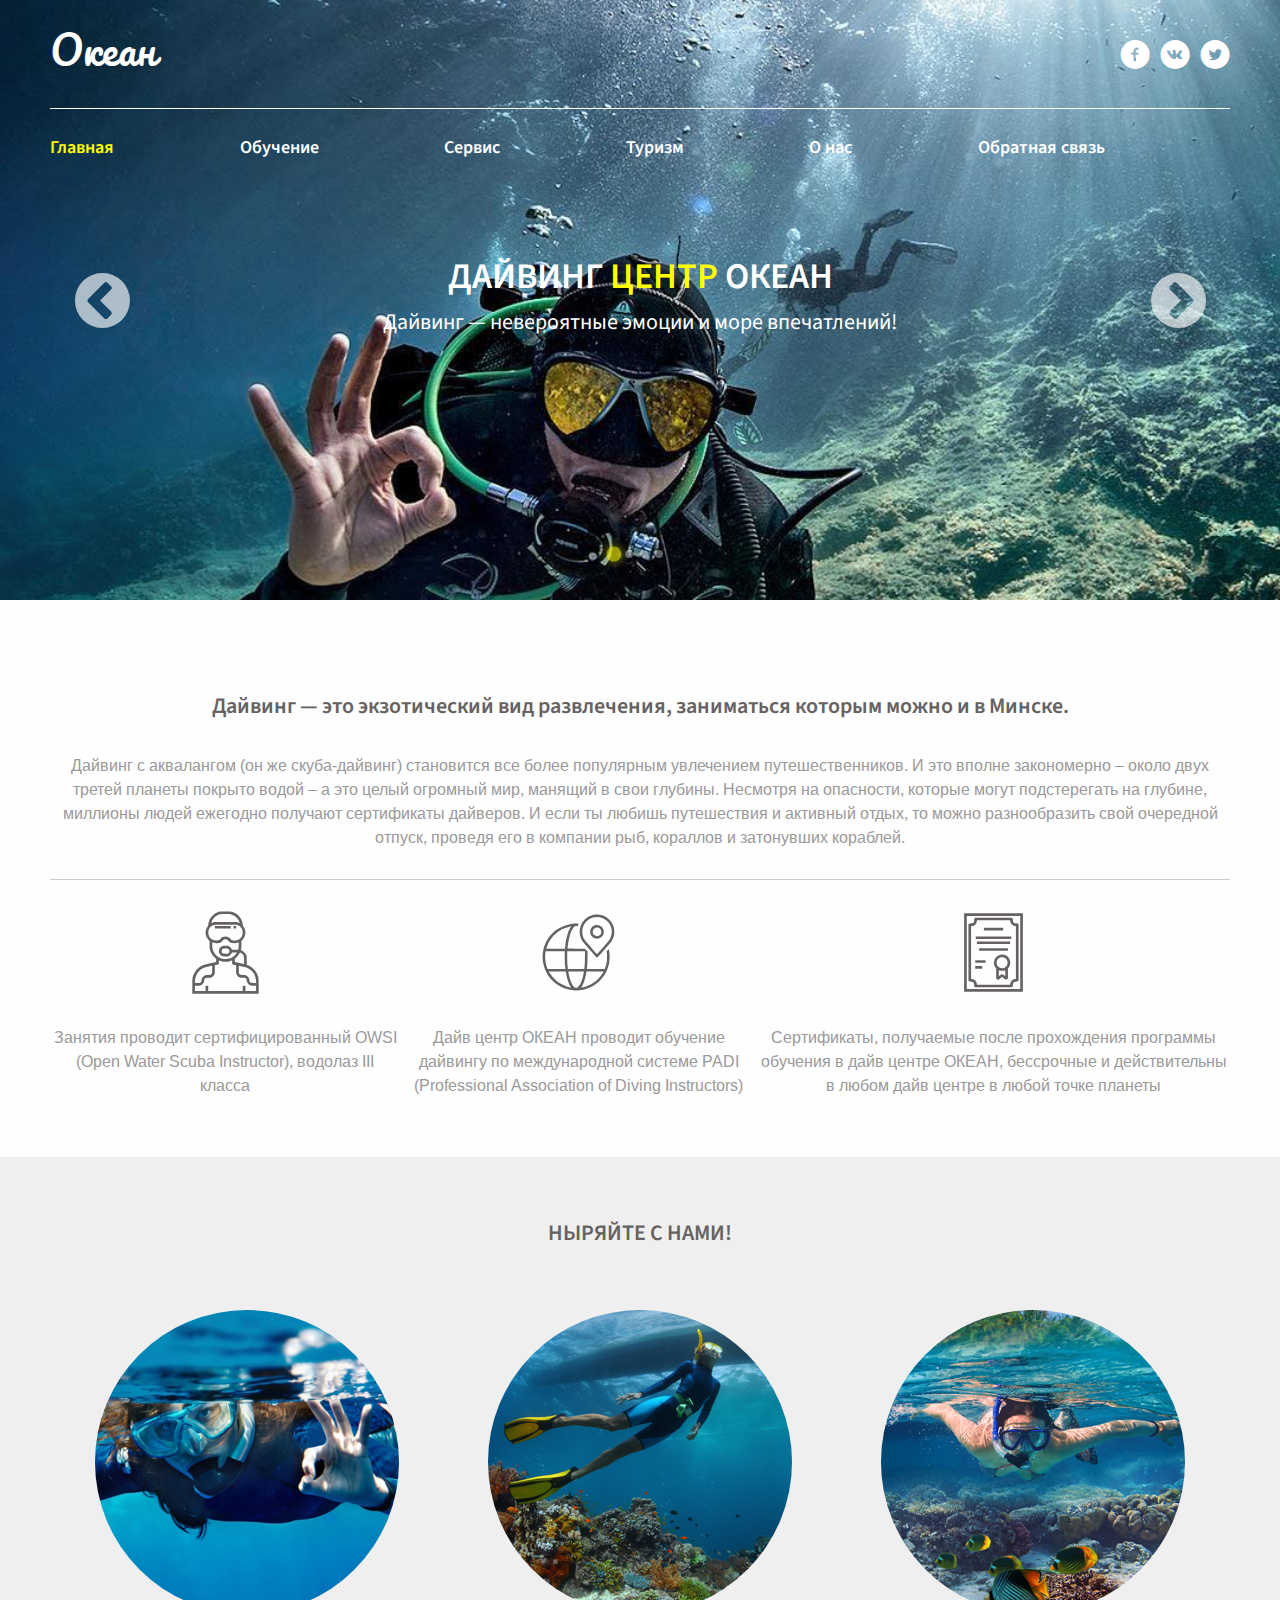
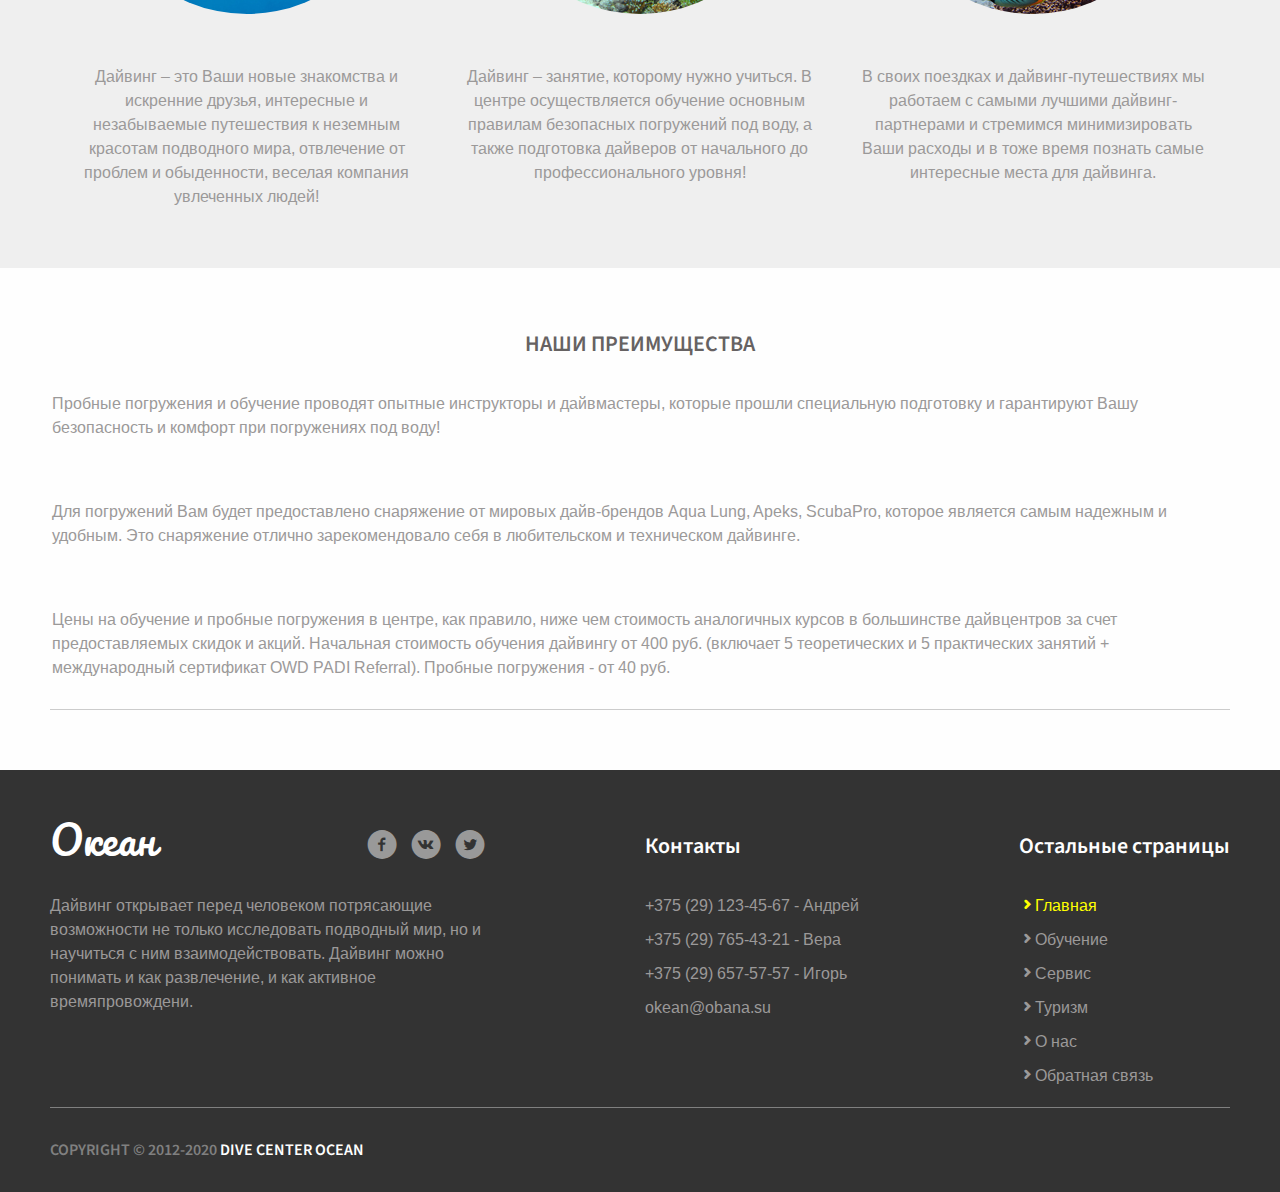
==== index.html @ 03c9d193 "PAGE2" ====
<!DOCTYPE html>
<html lang="ru">

<head>
    <meta charset="UTF-8">
    <meta name="viewport" content="width=device-width, initial-scale=1.0">
    <link rel="preconnect" href="https://fonts.gstatic.com">
    <link href="https://fonts.googleapis.com/css2?family=Arimo&family=Source+Sans+Pro&&display=swap" rel="stylesheet">
    <link rel="preconnect" href="https://fonts.gstatic.com">
    <link href="https://fonts.googleapis.com/css2?family=Pacifico&display=swap" rel="stylesheet">
    <link rel="shortcut icon" href="img/favicon1.ico" type="image/x-icon">
    <meta charset="UTF-8">

    <!-- Document title in browser tabs -->
    <title>Океан</title>
    <!-- For mobile devices -->
    <meta name="viewport" content="width=device-width, initial-scale=1">

    <!-- For mobile & no resize -->
    <meta name="viewport" content="width=device-width, initial-scale=1 user-scalable=no">

    <!-- Use latest version of IE -->
    <meta http-equiv="X-UA-Compatible" content="IE=edge">

    <!-- For external styles -->


  
    <link rel="stylesheet" href="style/iconstyle.css">
    <link rel="stylesheet" href="style/style.css">
</head>


<body>
    <div class="wrapper__header" id="home">

        <header class="header">
            <div class="header__logo">
                <span>Океан</span>
                <div class="burger">
                    <div class="strips"></div>
                </div>
                <div class="header_social">
                    <a href="https://www.facebook.com/sharer/sharer.php?u=http%3A%2F%2Fwww.okean.by%2F" title="facebook" class="icon-facebook"></a>

                    <a href="https://vk.com/share.php?url=http%3A%2F%2Fwww.okean.by%2F&title=%D0%93%D0%BB%D0%B0%D0%B2%D0%BD%D0%B0%D1%8F&image=undefined&description=meta%20name" title="vk.com" class="icon-vk"></a>


                    <a href="https://twitter.com/intent/tweet?text=%D0%93%D0%BB%D0%B0%D0%B2%D0%BD%D0%B0%D1%8F&url=http%3A%2F%2Fwww.okean.by%2F" title="twitter" class="icon-twitter"></a>
                </div>
            </div>
            <div class="header__menu">
                <ul class="drop_menu">
                    <li><span><a href="#home"  title="home">Главная</a></span></li>
                    <li><a href="#" title="training">Обучение</a>
                    </li>
                    <li><a href="#" title="service">Сервис</a></li>
                    <li><a href="#" title="tourism">Туризм</a></li>
                    <li><a href="#" title="about us">О нас</a></li>
                    <li><a href="contactus.html" title="contact us">Обратная связь</a></li>
                    <li>
                </ul>
            </div>
        </header>
        <div class="container__title">
            <div class="wrapper">
                <div class="slides">

                    <div class="slide slide1 slide_active"></div>
                    <div class="slide slide2"></div>
                    <div class="slide slide3"></div>
                    <div class="slide slide4"></div>
                </div>
                <div class="prev icon-prev">
                </div>
                <div class="next icon-next">
                </div>
                <div class="doted">
                    <span class=" dots dots_active"></span>
                    <span class="dots"></span>
                    <span class="dots"></span>
                    <span class="dots"></span>
                </div>
            </div>
            <div class="h1_cont">

                <h1 class="header__title">Дайвинг <span>центр</span> ОКЕАН</h1>
                <h2 class="header__subtitle">Дайвинг &mdash; невероятные эмоции и море впечатлений!</h2>
            </div>

        </div>



    </div>
    <div class="full-width__one">
        <div class="container_one">

            <h2 class="title">Дайвинг — это экзотический вид развлечения, заниматься которым можно и в Минске.</h2>
            <p class="title_text">Дайвинг с аквалангом (он же скуба-дайвинг) становится все более популярным увлечением путешественников. И это вполне закономерно – около двух третей планеты покрыто водой – а это целый огромный мир, манящий в свои глубины. Несмотря на опасности,
                которые могут подстерегать на глубине, миллионы людей ежегодно получают сертификаты дайверов. И если ты любишь путешествия и активный отдых, то можно разнообразить свой очередной отпуск, проведя его в компании рыб, кораллов и затонувших
                кораблей.
            </p>
        </div>
        <div class="container_two">
            <div class="service1">
                <img src="img/diver.svg" alt="diver">
                <p>Занятия проводит сертифицированный OWSI  (Open Water Scuba Instructor), водолаз III класса
                </p>
            </div>
            <div class="service2">
                <img src="img/earth.svg" alt="earth">
                <p>Дайв центр ОКЕАН проводит обучение дайвингу по международной системе PADI (Professional Association of Diving Instructors)</p>
            </div>
            <div class="service3">
                <img src="img/sert.svg" alt="sert">
                <p>Сертификаты, получаемые после прохождения программы обучения в дайв центре ОКЕАН, бессрочные и действительны в любом дайв центре в любой точке планеты</p>
            </div>
        </div>
    </div>
    <div class="full-width__two">
        <div class="container_h2">
            <h2 class="title__main">НЫРЯЙТЕ С НАМИ!</h2>
        </div>
        <div class="container_three">
            <div class="main_block">
                <div class="circle1"></div>
                <p>Дайвинг – это Ваши новые знакомства и искренние друзья, интересные и незабываемые путешествия к неземным красотам подводного мира, отвлечение от проблем и обыденности, веселая компания увлеченных людей!</p>
            </div>
            <div class="main_block">
                <div class="circle2"></div>
                <p>Дайвинг – занятие, которому нужно учиться. В центре осуществляется обучение основным правилам безопасных погружений под воду, а также подготовка дайверов от начального до профессионального уровня!</p>
            </div>
            <div class="main_block">
                <div class="circle3"></div>
                <p>В своих поездках и дайвинг-путешествиях мы работаем с самыми лучшими дайвинг-партнерами и стремимся минимизировать Ваши расходы и в тоже время познать самые интересные места для дайвинга.</p>
            </div>
        </div>
    </div>
    <div class="full-width__three">
        <div class="container_five">
            <h2>НАШИ ПРЕИМУЩЕСТВА</h2>
            <p>Пробные погружения и обучение проводят опытные инструкторы и дайвмастеры, которые прошли специальную подготовку и гарантируют Вашу безопасность и комфорт при погружениях под воду!</p>
            <p>Для погружений Вам будет предоставлено снаряжение от мировых дайв-брендов Aqua Lung, Apeks, ScubaPro, которое является самым надежным и удобным. Это снаряжение отлично зарекомендовало себя в любительском и техническом дайвинге.</p>
            <p>Цены на обучение и пробные погружения в центре, как правило, ниже чем стоимость аналогичных курсов в большинстве дайвцентров за счет предоставляемых скидок и акций. Начальная стоимость обучения дайвингу от 400 руб. (включает 5 теоретических
                и 5 практических занятий + международный сертификат OWD PADI Referral). Пробные погружения - от 40 руб.</p>
        </div>
    </div>

    <footer class="footer">
        <div class="footer_container">
            <div class="column_one">
                <div class="one_info">
                    <div class="footer__logo">
                        <span>Океан</span>
                    </div>
                    <div class="one_social">
                        <a href="https://www.facebook.com/sharer/sharer.php?u=http%3A%2F%2Fwww.okean.by%2F" title="facebook" class="icon-facebook"></a>

                        <a href="https://vk.com/share.php?url=http%3A%2F%2Fwww.okean.by%2F&title=%D0%93%D0%BB%D0%B0%D0%B2%D0%BD%D0%B0%D1%8F&image=undefined&description=meta%20name" title="vk.com" class="icon-vk"></a>


                        <a href="https://twitter.com/intent/tweet?text=%D0%93%D0%BB%D0%B0%D0%B2%D0%BD%D0%B0%D1%8F&url=http%3A%2F%2Fwww.okean.by%2F" title="twitter" class="icon-twitter"></a>
                    </div>
                </div>
                <p class="one_text">Дайвинг открывает перед человеком потрясающие возможности не только исследовать подводный мир, но и научиться с ним взаимодействовать. Дайвинг можно понимать и как развлечение, и как активное времяпровождени.</p>
            </div>
            <div class="column_two">
                <h2 class="contat">Контакты</h2>
                <ul>
                    <li><a href="tel:+375291234567" title="tel">+375 (29) 123-45-67 - Андрей</a></li>
                    <li>
                        <a href="tel:+375297654321" title="tel">+375 (29) 765-43-21 - Вера</a></li>
                    <li><a href="tel:+375296575757" title="tel">+375 (29) 657-57-57 - Игорь</a></li>
                    <li><a href="mailto:okean@obana.su" title="email">okean@obana.su</a></li>
                </ul>
            </div>
            <div class="column_three">
                <h2>Остальные страницы</h2>
                <ul>
                    <li><span><a href="#home" title="home" class="icon-next-page">Главная</a></span></li>
                    <li><a href="#" title="training" class="icon-next-page">Обучение</a>
                    </li>
                    <li><a href="#" title="service" class="icon-next-page">Сервис</a></li>
                    <li><a href="#" title="tourism" class="icon-next-page">Туризм</a></li>
                    <li><a href="#" title="about us" class="icon-next-page">О нас</a></li>
                    <li><a href="contactus.html"contact us" class="icon-next-page">Обратная связь</a></li>
                    <li>
                </ul>
            </div>
        </div>
        <div class="footer_last">
            <p>Copyright © 2012-2020 <span>Dive Center Ocean</span> </p>
        </div>
       
    </footer>
   <script src="script/slider.js"></script>
    <script src="script/main.js"></script>
</body>

</html>

<!--Занятия проводит сертифицированный OWSI (Open Water Scuba Instructor), водолаз III класса       

Дайв клуб SEA HORSE проводит обучение дайвингу по международной системе PADI (Professional Association of Diving Instructors)

Сертификаты, получаемые после прохождения программы обучения в дайв клубе SEA HORSE, бессрочные и действительны в любом дайв центре в любой точке планеты.



Строгий контроль качества со стороны сертифицирующей организации



Для этого потребуется только подарочный сертификат на дайвинг: в него входит полноценное обучение у опытного инструктора и главное – много практики!




Дайвинг с аквалангом (он же скуба-дайвинг) становится все более популярным увлечением путешественников. И это вполне закономерно – около двух третей планеты покрыто водой – а это целый огромный мир, манящий в свои глубины. Несмотря на опасности, которые могут подстерегать на глубине, миллионы людей ежегодно получают сертификаты дайверов. И если ты любишь путешествия и активный отдых, то можно разнообразить свой очередной отпуск, проведя его в компании рыб, кораллов и затонувших кораблей.-->
---- style/iconstyle.css ----
@font-face {
  font-family: 'iconfont';
  src:  url('../fonts/iconfont.eot?mejywh');
  src:  url('../fonts/iconfont.eot?mejywh#iefix') format('embedded-opentype'),
    url('../fonts/iconfont.ttf?mejywh') format('truetype'),
    url('../fonts/iconfont.woff?mejywh') format('woff'),
    url('../fonts/iconfont.svg?mejywh#iconfont') format('svg');
  font-weight: normal;
  font-style: normal;
  font-display: block;
}

[class^="icon-"]::before, [class*=" icon-"]::before{
  /* use !important to prevent issues with browser extensions that change fonts */
  font-family: 'iconfont' !important;
  speak: never;
  font-style: normal;
  font-weight: normal;
  font-variant: normal;
  text-transform: none;
  line-height: 1;

  /* Better Font Rendering =========== */
  -webkit-font-smoothing: antialiased;
  -moz-osx-font-smoothing: grayscale;
}

.icon-diver:before {
  content: "\e905";
  color: #666262;
}
.icon-earth:before {
  content: "\e906";
  color: #666262;
}
.icon-sert:before {
  content: "\e907";
  color: #666262;
}
.icon-next-page:before {
  content: "\e908";
}
.icon-vk:before {
  content: "\e900";
}
.icon-facebook:before {
  content: "\e901";
}
.icon-twitter:before {
  content: "\e902";
}
.icon-prev:before {
  content: "\e903";
}
.icon-next:before {
  content: "\e904";
}
---- style/style.css ----
/*Обнуление*/
                                        
                                        * {
                                            padding: 0;
                                            margin: 0;
                                            border: 0;
                                        }
                                        
                                        *,
                                        *:before,
                                        *:after {
                                            -webkit-box-sizing: border-box;
                                            box-sizing: border-box;
                                        }
                                        
                                         :focus,
                                         :active {
                                            outline: none;
                                        }
                                        
                                        a:focus,
                                        a:active {
                                            outline: none;
                                        }
                                        
                                        nav,
                                        footer,
                                        header,
                                        aside {
                                            display: block;
                                        }
                                        
                                        html,
                                        body {
                                            height: 100%;
                                            width: 100%;
                                            font-size: 100%;
                                            line-height: 1;
                                            font-size: 14px;
                                            -ms-text-size-adjust: 100%;
                                            -moz-text-size-adjust: 100%;
                                            -webkit-text-size-adjust: 100%;
                                            scroll-behavior: smooth;
                                            
                                        }
                                        
                                        input,
                                        button,
                                        textarea {
                                            font-family: inherit;
                                        }
                                        
                                        input::-ms-clear {
                                            display: none;
                                        }
                                        
                                        button {
                                            cursor: pointer;
                                        }
                                        
                                        button::-moz-focus-inner {
                                            padding: 0;
                                            border: 0;
                                        }
                                        
                                        a,
                                        a:visited {
                                            text-decoration: none;
                                        }
                                        
                                        a:hover {
                                            text-decoration: none;
                                        }
                                        
                                        ul li {
                                            list-style: none;
                                        }
                                        
                                        img {
                                            vertical-align: top;
                                        }
                                        
                                        h1,
                                        h2,
                                        h3,
                                        h4,
                                        h5,
                                        h6 {
                                            font-size: inherit;
                                            font-weight: 400;
                                        }
                                        /*--------------------*/
                                        
                                        * {
                                            -webkit-transition: all 0.1s linear;
                                            -o-transition: all 0.1s linear;
                                            transition: all 0.1s linear;
                                        }

                                        * a:focus{
                                            text-shadow: 0 0 3px  #3a59af;
                                            box-shadow: 0 0 3px #3a59af;
                                            border: 1px solid rgb(255, 255, 0);
                                            border-radius: 5px;
                                            padding: 5px;		
                                          }
                                        body {
                                            background-color: #3a59af;
                                            position: relative;
                                            overflow-x: hidden;
                                            font-size: 16px;
                                        }
                                        
                                        .wrapper__header {
                                            width: 100vw;
                                            height: 600px;
                                            color: rgba(255, 255, 255, 0.7);
                                        }
                                        .drop_menu li a:hover{
                                            text-shadow: 0 0 7px rgb(255, 255, 0);
                                        }
                                        
                                        .header {
                                            position: relative;
                                            max-width: 1180px;
                                            margin: 0 auto;
                                            z-index: 2;
                                        }
                                        .header_social a{
                                            margin-left: 6px;
                                        }
                                        
                                        .container__title {
                                            width: 100vw;
                                            position: absolute;
                                            top: 0;
                                            left: 0;
                                        }
                                        
                                        .h1_cont {
                                            position: absolute;
                                            z-index: 1;
                                            top: 250px;
                                            left: 50%;
                                           transform: translateX(-50%);
                                            max-width: 1180px;
                                        }
                                        
                                        .header__title {
                                            text-align: center;
                                            height: 30px;
                                            text-transform: uppercase;
                                            font-family: 'Source Sans Pro', sans-serif;
                                            font-size: 2.25em;
                                            line-height: 1.5em;
                                            font-weight: 600;
                                            color: #ffffff;
                                            z-index: 2;
                                        }
                                        
                                        .header__subtitle {
                                            font-family: 'Source Sans Pro', sans-serif;
                                            text-align: center;
                                            font-size: 1.375em;
                                            line-height: 1.125em;
                                            font-weight: 400;
                                            color: #ffffff;
                                            padding: 30px;
                                        }
                                        
                                        .header__title span {
                                            color: rgb(255, 255, 0);
                                        }
                                        
                                        .header a {
                                            color: #fff;
                                            text-decoration: none;
                                        }
                                        
                                        .header__logo {
                                            padding: 40px 0 35px 0;
                                            display: flex;
                                            justify-content: space-between;
                                        }
                                        
                                        .footer__logo span,
                                        .header__logo span {
                                            font-family: Pacifico;
                                            font-size: 2.5em;
                                            line-height: 18px;
                                            font-weight: 400;
                                            color: #ffffff;
                                        }
                                        
                                        .header__menu {
                                            padding: 30px 0;
                                            border-top: 1px solid white;
                                            max-width: 1180px;
                                        }
                                        
                                        .header__menu ul {
                                            display: -webkit-box;
                                            display: -ms-flexbox;
                                            display: flex;
                                            -webkit-box-pack: justify;
                                            -ms-flex-pack: justify;
                                            justify-content: space-between;
                                        }
                                        
                                        .header__menu ul li {
                                            font-family: 'Source Sans Pro', sans-serif;
                                            font-size: 1.125em;
                                            line-height: 18px;
                                            font-weight: 600;
                                        }
                                        
                                        .header__menu li span a {
                                            color: rgb(255, 255, 0);
                                        }
                                        /*Slider*/
                                        
                                        .wrapper {
                                            position: absolute;
                                            top: 0;
                                            left: 0px;
                                            width: 100vw;
                                            height: 600px;
                                        }
                                        
                                        .slides {
                                            position: absolute;
                                            top: 0;
                                            left: 0;
                                            height: 600px;
                                            width: 100vw;
                                        }
                                        
                                        .slide {
                                            width: 100vw;
                                            height: 600px;
                                            position: absolute;
                                            top: 0;
                                            left: 0;
                                            opacity: 0;
                                            -webkit-transition: all 0.6s linear;
                                            -o-transition: all 0.6s linear;
                                            transition: all 0.6s linear;
                                            color: white;
                                            font-size: 35px;
                                        }
                                        
                                        .slide1 {
                                            background: url("../img/Photo1.jpg") center / cover no-repeat;
                                        }
                                        
                                        .slide2 {
                                            background: url("../img/Photo2.jpg") center / cover no-repeat;
                                        }
                                        
                                        .slide3 {
                                            background: url("../img/Photo3.jpg") center / cover no-repeat;
                                        }
                                        
                                        .slide4 {
                                            background: url("../img/Photo4.jpg") center / cover no-repeat;
                                        }
                                        
                                        .slide_active {
                                            opacity: 1;
                                        }
                                        
                                        .prev {
                                            position: absolute;
                                            top: calc(50% - 32px);
                                            left: 70px;
                                            width: 64px;
                                            height: 64px;
                                            border-radius: 50%;
                                            font-size: 4em;
                                            color: rgba(255, 255, 255, .65);
                                            text-align: center;
                                            cursor: pointer;
                                        }
                                        
                                        .next {
                                            position: absolute;
                                            top: calc(50% - 32px);
                                            right: 70px;
                                            width: 64px;
                                            height: 64px;
                                            border-radius: 50%;
                                            font-size: 4em;
                                            color: rgba(255, 255, 255, .65);
                                            text-align: center;
                                            cursor: pointer;
                                            -webkit-transition: all 0.1s linear;
                                            -o-transition: all 0.1s linear;
                                            transition: all 0.1s linear;
                                        }
                                        
                                        .prev:hover,
                                        .next:hover {
                                            color: rgba(255, 255, 0, .75);
                                        }
                                        
                                        .prev:active,
                                        .next:active {
                                            text-shadow: 0 0 5px yellow;
                                            border: none;
                                            outline: none;
                                            -webkit-transform: scale(1.12);
                                            -ms-transform: scale(1.12);
                                            transform: scale(1.12);
                                        }
                                        
                                        .doted {
                                            position: absolute;
                                            bottom: 20px;
                                            left: 50%;
                                            height: 30px;
                                            display: -webkit-box;
                                            display: -ms-flexbox;
                                            display: flex;
                                            -webkit-transform: translateX(-50%);
                                            -ms-transform: translateX(-50%);
                                            transform: translateX(-50%)
                                        }
                                        
                                        .dots {
                                            margin-right: 7px;
                                            width: 8px;
                                            height: 8px;
                                            background: #DFE0E9;
                                            border-radius: 50%;
                                            -webkit-transition: all 0.5s linear;
                                            -o-transition: all 0.5s linear;
                                            transition: all 0.5s linear;
                                            opacity: 0.4;
                                        }
                                        
                                        .dots_active {
                                            -webkit-box-shadow: 0 0 5px rgba(255, 255, 0, .75);
                                            box-shadow: 0 0 5px rgba(255, 255, 0, .75);
                                            background: rgba(255, 255, 0, .75);
                                            opacity: 0.8;
                                            -webkit-transform: scale(1.875);
                                            -ms-transform: scale(1.875);
                                            transform: scale(1.875);
                                        }
                                        
                                        .dots:hover {
                                            background: rgba(255, 255, 0, .75);
                                        }
                                        /*end slider*/
                                        
                                        .full-width__one {
                                            background-color: #fefefe;
                                            width: 100vw;
                                            min-height: 450px;
                                            padding: 60px 30px;
                                        }
                                        
                                        .container_one {
                                            max-width: 1180px;
                                            margin: 0 auto;
                                            padding-bottom: 30px;
                                            padding-top: 30px;
                                            border-bottom: 1px solid #cccccc;
                                        }
                                        
                                        .title {
                                            text-align: center;
                                            font-family: 'Source Sans Pro', sans-serif;
                                            font-size: 1.375em;
                                            line-height: 1.5em;
                                            font-weight: 600;
                                            color: #666262;
                                            padding-bottom: 30px;
                                        }
                                        
                                        .title_text {
                                            text-align: center;
                                            font-family: 'Arimo', sans-serif;
                                            font-size: 1em;
                                            line-height: 1.5em;
                                            font-weight: 400;
                                            color: #9b9999;
                                        }
                                        
                                        .container_two {
                                            max-width: 1180px;
                                            margin: 0 auto;
                                            padding-top: 30px;
                                            display: -webkit-box;
                                            display: -ms-flexbox;
                                            display: flex;
                                            -ms-flex-pack: distribute;
                                            justify-content: space-around;
                                        }
                                        
                                        .container_two div {
                                            min-width: 350px;
                                            text-align: center;
                                            -webkit-box-flex: 1;
                                            -ms-flex: 1 1 auto;
                                            flex: 1 1 auto;
                                        }
                                        
                                        .container_two img {
                                            width: 85px;
                                            height: 85px;
                                        }
                                        
                                        .container_two p {
                                            padding: 30px 2px 0 2px;

                                            text-align: center;
                                            font-family: 'Arimo', sans-serif;
                                            font-size: 1em;
                                            line-height: 1.5em;
                                            font-weight: 400;
                                            color: #9b9999;
                                        }
                                        
                                        .full-width__two {
                                            width: 100vw;
                                            min-height: 400px;
                                            background: #efefef;
                                            padding: 60px 30px;
                                        }
                                        
                                        .container_three {
                                            max-width: 1180px;
                                            margin: 0 auto;
                                            padding-top: 30px;
                                            display: -webkit-box;
                                            display: -ms-flexbox;
                                            display: flex;
                                            -ms-flex-pack: distribute;
                                            justify-content: space-around;
                                        }
                                        .container_three .main_block {
                                            width: 350px;
                                            text-align: center;
                                            -webkit-box-flex: 1;
                                            -ms-flex: 1 1 auto;
                                            flex: 1 1 auto;
                                        }
                                        
                                        .container_h2 {
                                            max-width: 1180px;
                                            margin: 0 auto;
                                            text-align: left;
                                        }
                                        
                                        .title__main {
                                            font-family: 'Source Sans Pro', sans-serif;
                                            font-size: 1.375em;
                                            line-height: 1.5em;
                                            font-weight: 600;
                                            color: #666262;
                                            padding: 0px 0 30px 0;
                                            text-align: center;
                                        }
                                        
                                        .main_block {
                                            width: 350px;
                                            min-height: 400px;
                                            display: -webkit-box;
                                            display: -ms-flexbox;
                                            display: flex;
                                            -webkit-box-orient: vertical;
                                            -webkit-box-direction: normal;
                                                -ms-flex-direction: column;
                                                    flex-direction: column;
                                            -webkit-box-align: center;
                                                -ms-flex-align: center;
                                                    align-items: center;
                                        }
                                        
                                        .container_three .circle1,
                                        .container_three .circle2,
                                        .container_three .circle3 {
                                            width: 304px;
                                            height: 304px;
                                            border-radius: 50%;
                                            margin-bottom: 50px;
                                           
                                        }
                                        
                                        .main_block p {
                                            font-family: 'Arimo', sans-serif;
                                            font-size: 1em;
                                            padding: 0 2px;
                                            line-height: 1.5em;
                                            font-weight: 400;
                                            color: #9b9999;
                                            width: 350px;
                                        }
                                        
                                        .main_block .circle1 {
                                            background: url(../img/main1.jpg) center / cover no-repeat;
                                        }
                                        
                                        .main_block .circle2 {
                                            background: url(../img/main2.jpg) center / cover no-repeat;
                                        }
                                        
                                        .main_block .circle3 {
                                            background: url(../img/main3.jpg) center / cover no-repeat;
                                        }
                                        
                                        .full-width__three {
                                            width: 100vw;
                                            min-height: 400px;
                                            background-color: #fefefe;
                                            padding: 60px 30px;
                                        }
                                        
                                        .container_five {
                                            max-width: 1180px;
                                            margin: 0 auto;
                                        
                                            border-bottom: 1px solid #cccccc;
                                        }

                                        
                                        .container_five h2 {
                                            font-family: 'Source Sans Pro', sans-serif;
                                            font-size: 1.375em;
                                            line-height: 1.5em;
                                            font-weight: 600;
                                            color: #666262;
                                            text-align: center;
                                            padding-bottom: 30px;
                                        }
                                        
                                        .container_five p {
                                            font-family: 'Arimo', sans-serif;
                                            font-size: 1em;
                                            line-height: 1.5em;
                                            font-weight: 400;
                                            color: #9b9999;
                                            padding: 0 2px 60px 2px;
                                        }
                                        
                                        .container_five p:last-child {
                                            padding-bottom: 30px;
                                        }
                                        
                                        .footer {
                                            width: 100vw;
                                            min-height: 360px;
                                            background-color: #333333;
                                            padding: 60px 30px 0 30px;
                                        }
                                        
                                        .footer_container {
                                            max-width: 1180px;
                                            margin: 0 auto;
                                            border-bottom: 1px solid #808080;
                                            display: -webkit-box;
                                            display: -ms-flexbox;
                                            display: flex;
                                            -webkit-box-pack: justify;
                                            -ms-flex-pack: justify;
                                            justify-content: space-between;
                                        }
                                        
                                        .icon-twitter,
                                        .icon-facebook,
                                        .icon-vk {
                                            font-size: 1.875em;
                                            color: #999;
                                        }
                                        
                                        .icon-twitter:hover,
                                        .icon-vk:hover,
                                        .icon-facebook:hover {
                                            color: #ffff00;
                                        }
                                        
                                        .icon-twitter:active,
                                        .icon-vk:active,
                                        .icon-facebook:active {
                                            text-shadow: 0 0 5px #ffff00;
                                        }
                                        
                                        .column_one {
                                            max-width: 435px;
                                        }
                                        
                                        .one_info {
                                            display: -webkit-box;
                                            display: -ms-flexbox;
                                            display: flex;
                                            -webkit-box-pack: justify;
                                            -ms-flex-pack: justify;
                                            justify-content: space-between;
                                           
                                        }
                                        
                                        .one_social a {
                                            display: inline-block;
                                            margin-left: 10px;
                                        }
                                        
                                        .one_text {
                                            font-family: 'Arimo', sans-serif;
                                            font-size: 1em;
                                            line-height: 1.5em;
                                            font-weight: 400;
                                            color: #9b9999;
                                            margin: 30px auto;
                                            width: 100%;
                                        }
                                        
                                        .column_two {
                                            margin: 0 auto;
                                            margin: 0;
                                            padding: 0;
                                        }
                                        
                                        .column_two h2,
                                        .column_three h2 {
                                            font-family: 'Source Sans Pro', sans-serif;
                                            font-size: 1.375em;
                                            line-height: 1.5em;
                                            font-weight: 600;
                                            color: #fefefe;
                                            text-align: left;
                                            padding-bottom: 30px;
                                        }
                                        
                                        .column_two li,
                                        .column_three li {
                                            padding-bottom: 10px;
                                        }
                                        
                                        .column_two a,
                                        .column_three a {
                                            font-family: 'Arimo', sans-serif;
                                            font-size: 1em;
                                            line-height: 1.5em;
                                            font-weight: 400;
                                            color: #9b9999;
                                            text-decoration: none;
                                        }
                                        
                                        .column_three span a {
                                            color: rgb(255, 255, 0);
                                        }
                                        
                                        .column_three a:hover {
                                            text-shadow: 0 0 7px rgb(255, 255, 0);
                                        }
                                        
                                        .footer_last {
                                            max-width: 1180px;
                                            margin: 0 auto;
                                            padding-top: 30px;
                                            padding-bottom: 30px;
                                            font-family: 'Source Sans Pro', sans-serif;
                                        }
                                        
                                        .footer_last p {
                                            font-size: 1em;
                                            line-height: 1.5em;
                                            font-weight: 600;
                                            text-transform: uppercase;
                                            color: #808080;
                                        }
                                        
                                        .footer_last p span {
                                            font-size: 1em;
                                            line-height: 1.5em;
                                            font-weight: 600;
                                            text-transform: uppercase;
                                            color: #fefefe;
                                        }
                                      
                                        /*---------------------------MEDIA-------------------------*/
                                        
                                        @media screen and (max-width: 1180px) {
                                            .header__menu {
                                                margin-left: 5px;
                                                padding: 30px 0;
                                                border-top: 1px solid white;
                                                max-width: 1180px;
                                            }
                                            .header__logo {
                                                margin-left: 5px;
                                            }
                                            .header_social{
                                                margin-right: 5px;
                                            }
                                            .container_h2,
                                            .container_one,
                                            .container_two,
                                            .container_three,
                                            .container_five,
                                            .footer_container,
                                            .footer_last {
                                                width: 100%;
                                                -ms-flex-wrap: wrap;
                                                flex-wrap: wrap;
                                                padding: 0 5px;
                                            }
                                            .title_text{
                                                padding-bottom: 30px;
                                            }
                                            .service1{
                                                padding-top: 30px;
                                            }
                                           
                                            .prev,
                                            .next {
                                                width: 60px;
                                                height: 60px;
                                                font-size: 3.75em;
                                            }
                                            .next{
                                               right: 20px; 
                                            }
                                            .prev {
                                               left: 20px;
                                            }

                                            
                                        }

                                            
                                            @media screen and (max-width: 930px){
                                                .main_block{
                                                    padding-bottom: 30px;
                                                }
                                                .main_block:last-child{
                                                    padding-bottom: 0px;
                                                }
                                               
                                                .container_two,
                                                .container_three{
                                                    flex-direction: column;
                                                    align-items: center;
                                                }
                                                .container_two div,
                                                .container_three div{
                                                    width: 100%;
                                                }
                                                .container_three .main_block
                                                {
                                                    width: 100%;
                                                     -webkit-box-flex: 1;
                                                     -ms-flex: 1 1 100%;
                                                     flex: 1 1 100%;
                                                 }
                                                 .main_block p{
                                                    width: 100%;
                                                }
                                                
                                                .column_one,
                                                .column_two,
                                                .column_three{
                                                   min-width: 100%;
                                                    flex: 1 1 auto;
                                                }
                                                .one_info{
                                                    width: 100%;
                                                }
                                                
                                            }
                                            @media screen and (max-width: 800px) {
                                                .wrapper__header {
                                                    height: 400px;
                                                }
                                                .header_social{
                                                  display: none;
                                                }
                                                .wrapper,
                                                .slides {
                                                    height: 400px;
                                                }
                                                .slide{
                                                    height: 400px;
                                                }
                                               
                                                .header__menu {
                                                    width: 100vw;
                                                    height: 100vh;
                                                    background: rgba(0, 0, 0, 0.95);
                                                    position: absolute;
                                                    top: 0px;
                                                    left: -5px;
                                                    padding-top: 120px;
                                                    border: none;
                                                    -webkit-transform: translateY(-100%);
                                                    -ms-transform: translateY(-100%);
                                                    transform: translateY(-100%);
                                                    -webkit-transition: .6s ease-in-out;
                                                    -o-transition: .6s ease-in-out;
                                                    transition: .6s ease-in-out;
                                                    z-index: 1;
                                                }
                                                .h1_cont {
                                                    position: absolute;
                                                    z-index: 1;
                                                    top: 140px;
                                                    left: 50%;
    
                                                    transform: translateX(-50%);
                                                    max-width: 1180px;
                                                }
                                               
                                                .drop_menu {
                                                    -webkit-box-orient: vertical;
                                                    -webkit-box-direction: normal;
                                                    -ms-flex-direction: column;
                                                    flex-direction: column;
                                                    -webkit-box-align: center;
                                                    -ms-flex-align: center;
                                                    align-items: center;
                                                    -webkit-box-pack: justify;
                                                    -ms-flex-pack: justify;
                                                    justify-content: space-evenly;
                                                    height: 100%;
                                                    font-size: 30px;
                                                }
                                                .drop_menu li {
                                                    margin: 0px auto;
                                                }
                                                .container__title {
                                                    top: 0px;
                                                }
                                                .header__title {
                                                    text-align: center;
                                                    height: 30px;
                                                    
                                                    text-transform: uppercase;
                                                    font-family: 'Source Sans Pro', sans-serif;
                                                    font-size: 1.75em;
                                                    line-height: 1em;
                                                    font-weight: 600;
                                                    color: #ffffff;
                                                    padding-bottom: 50px;
                                                }
                                                .header__subtitle {
                                                    text-align: center;
                                                    font-family: 'Arimo', sans-serif;
                                                    font-size: 1.175em;
                                                    line-height: 1.125em;
                                                    font-weight: 400;
                                                    color: #ffffff;
                                                    padding: 30px;
                                                }
                                                .header__logo {
                                                    position: relative;
                                                    z-index: 4;
                                                }
                                                .header::before {
                                                    content: "";
                                                    position: absolute;
                                                    top: 0px;
                                                    left: 0;
                                                    height: 75px;
                                                    width: 100vw;
                                                    background: rgba(0, 0, 0, 0.6);
                                                    z-index: 3;
                                                    border-bottom: 1px solid white;
                                                }
                                                .header__logo span {
                                                    position: relative;
                                                    left: 25px;
                                                    bottom: 15px;
                                                }
                                                /*-----------------------Burger-------------------------*/
                                                .burger {
                                                    width: 60px;
                                                    height: 50px;
                                                    position: absolute;
                                                    top: 12px;
                                                    right: 20px;
                                                }
                                                .strips {
                                                    height: 4px;
                                                    width: 50px;
                                                    background-color: #fff;
                                                    position: relative;
                                                    top: calc(50% - 2px);
                                                    left: calc(50% - 25px);
                                                    -webkit-transition: all .5s linear;
                                                    -o-transition: all .5s linear;
                                                    transition: all .5s linear;
                                                }
                                                .strips::before {
                                                    content: "";
                                                    height: 4px;
                                                    width: 50px;
                                                    background-color: #fff;
                                                    position: absolute;
                                                    top: 0;
                                                    left: 0;
                                                    -webkit-transform: translateY(-13px);
                                                    -ms-transform: translateY(-13px);
                                                    transform: translateY(-13px);
                                                    -webkit-transition: all .5s .2s ease-in-out;
                                                    -o-transition: all .5s .2s ease-in-out;
                                                    transition: all .5s .2s ease-in-out;
                                                }
                                                .strips::after {
                                                    content: "";
                                                    height: 4px;
                                                    width: 50px;
                                                    background-color: #fff;
                                                    position: absolute;
                                                    top: 0;
                                                    left: 0;
                                                    -webkit-transform: translateY(13px);
                                                    -ms-transform: translateY(13px);
                                                    transform: translateY(13px);
                                                    -webkit-transition: all .5s ease-in-out;
                                                    -o-transition: all .5s ease-in-out;
                                                    transition: all .5s ease-in-out;
                                                }
                                                .strips_active {
                                                    height: 0;
                                                }
                                                .strips_active::before {
                                                    -webkit-transform: rotate(45deg) translateY(0);
                                                    -ms-transform: rotate(45deg) translateY(0);
                                                    transform: rotate(45deg) translateY(0);
                                                    background-color: rgb(255, 255, 0);
                                                }
                                                .strips_active::after {
                                                    -webkit-transform: rotate(-45deg) translateY(0);
                                                    -ms-transform: rotate(-45deg) translateY(0);
                                                    transform: rotate(-45deg) translateY(0);
                                                    background-color: rgb(255, 255, 0);
                                                }
                                                .menu_active {
                                                    -webkit-transform: translateY(0);
                                                    -ms-transform: translateY(0);
                                                    transform: translateY(0);
                                                }
                                                .body__lock {
                                                    overflow: hidden;
                                                }
                                                /*------------------END BURGER---------------------*/
                                                .full-width__one,
                                                .full-width__two,
                                                .full-width__three,
                                                .footer {
                                                    padding-left: 10px;
                                                    padding-right: 10px;
                                                }
                                                .main_block
                                               {
                                                    -webkit-box-flex: 1;
                                                    -ms-flex: 1 1 100%;
                                                    flex: 1 1 100%;
                                                }
                                                .main_block>div {
                                                    margin: 0 auto;
                                                }
                                                .service1,
                                                .service2 {
                                                    padding-bottom: 30px;
                                                }
                                                .full-width__one {
                                                    margin-top: 0px;
                                                }
                                              
                                              

                                                .container_two .container_three {
                                                    -webkit-box-orient: vertical;
                                                    -webkit-box-direction: normal;
                                                    -ms-flex-direction: column;
                                                    flex-direction: column;
                                                    -webkit-box-align: center;
                                                    -ms-flex-align: center;
                                                    align-items: center;
                                                }
                                                
                                                .container_h2 {
                                                    text-align: center;
                                                }
                                                .main_block p {
                                                    padding-bottom: 30px;
                                                }
                                                .main_block p:last-child {
                                                    padding-bottom: 0;
                                                }
                                                .container_one {
                                                    margin-top: -20px;
                                                }
                                                .column_one,
                                                .column_two,
                                                .column_three {
                                                    width: 100%;
                                                }
                                                .one_social {
                                                    padding-right: 5px;
                                                }
                                                .column_two {
                                                    -webkit-box-ordinal-group: 3;
                                                    -ms-flex-order: 2;
                                                    order: 2;
                                                }
                                             }
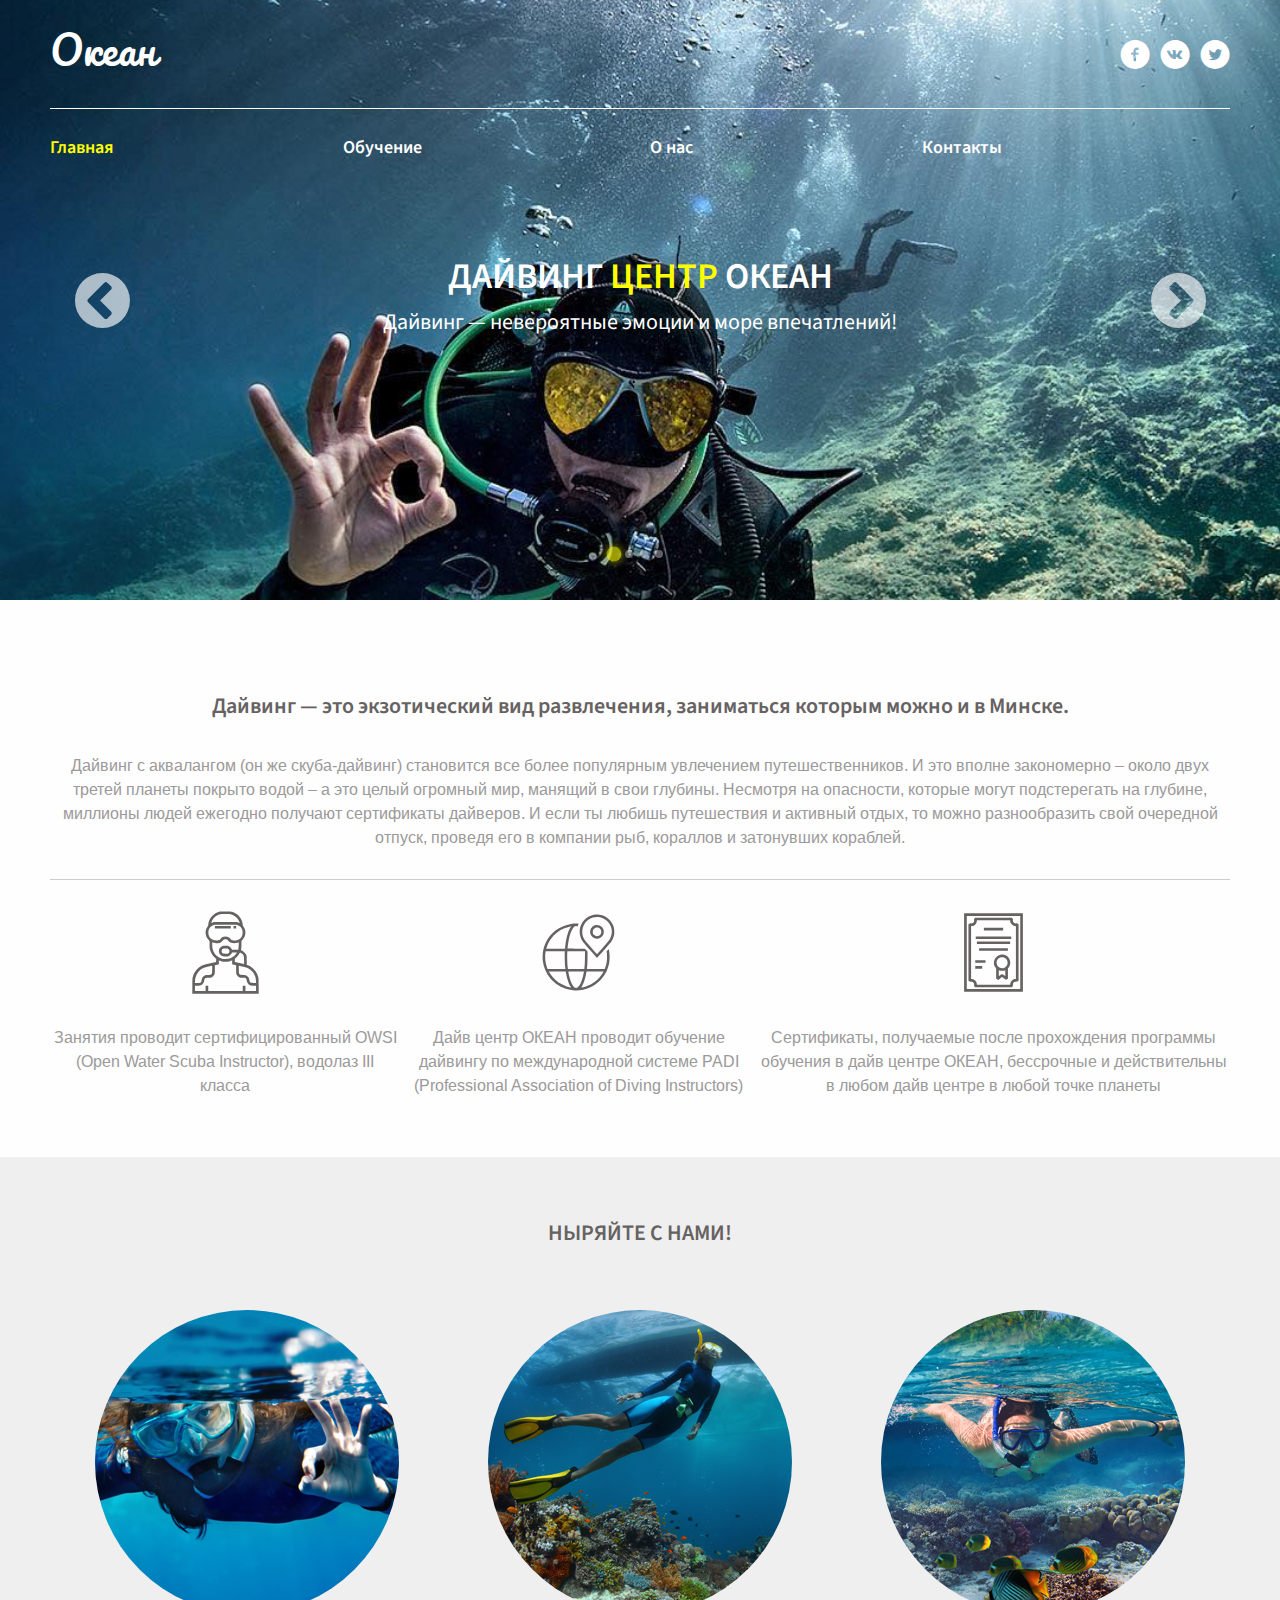
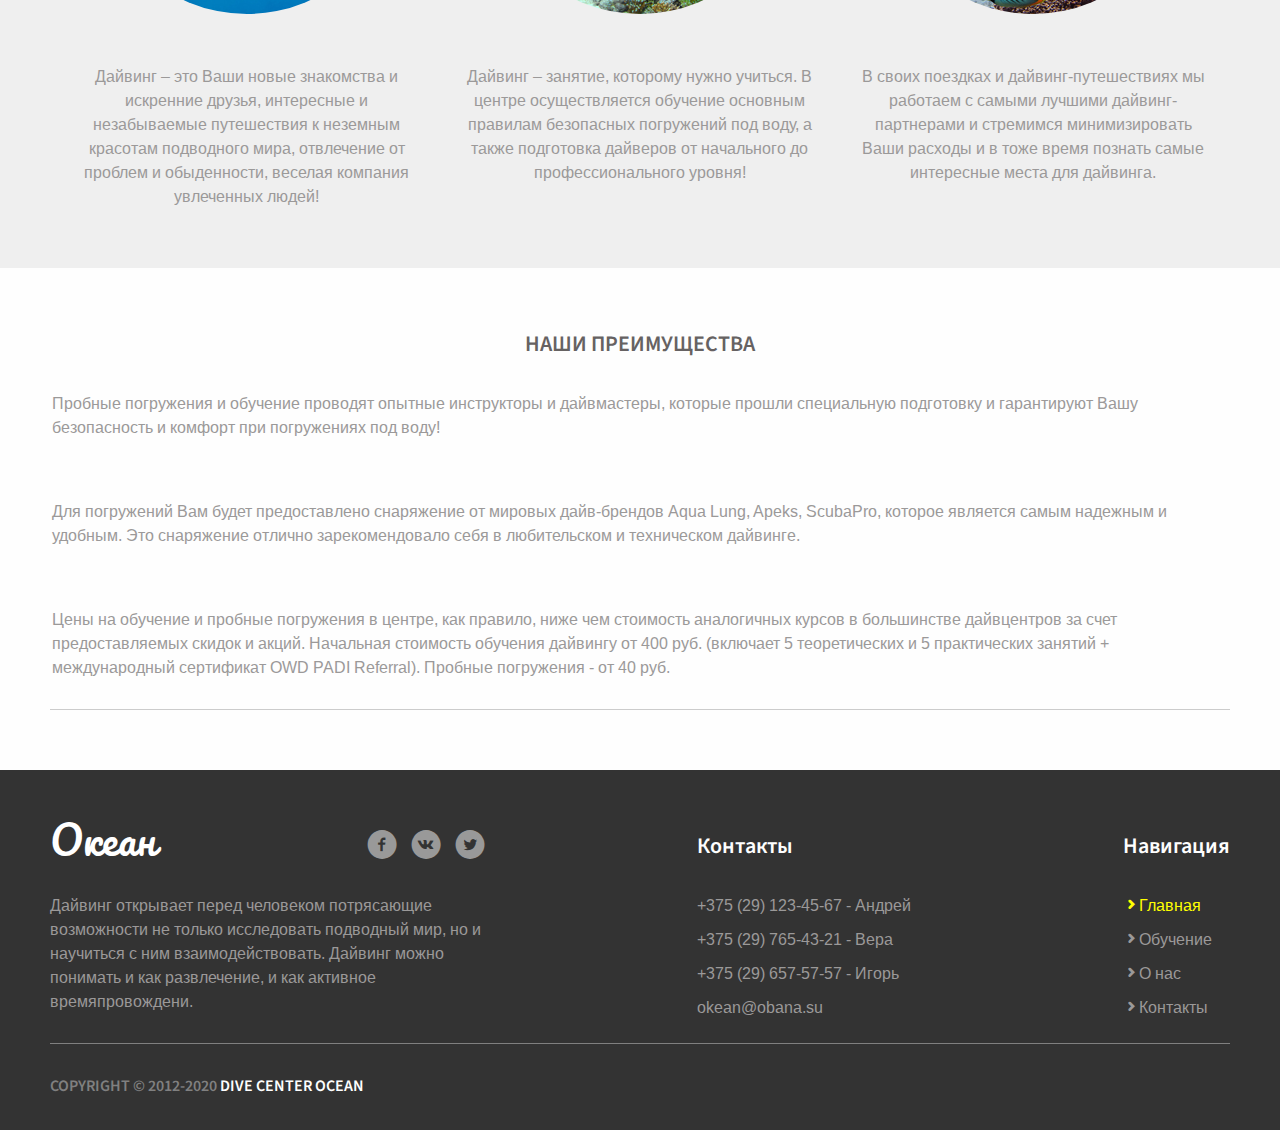
==== commit 663326ae: "70deg" ====
--- a/index.html
+++ b/index.html
@@ -52,12 +52,10 @@
             <div class="header__menu">
                 <ul class="drop_menu">
                     <li><span><a href="#home"  title="home">Главная</a></span></li>
-                    <li><a href="#" title="training">Обучение</a>
+                    <li><a href="training.html" title="training">Обучение</a>
                     </li>
-                    <li><a href="#" title="service">Сервис</a></li>
-                    <li><a href="#" title="tourism">Туризм</a></li>
-                    <li><a href="#" title="about us">О нас</a></li>
-                    <li><a href="contactus.html" title="contact us">Обратная связь</a></li>
+                    <li><a href="aboutus.html" title="about us">О нас</a></li>
+                    <li><a href="contactus.html" title="contact us">Контакты</a></li>
                     <li>
                 </ul>
             </div>
@@ -176,15 +174,13 @@
                 </ul>
             </div>
             <div class="column_three">
-                <h2>Остальные страницы</h2>
+                <h2>Навигация</h2>
                 <ul>
                     <li><span><a href="#home" title="home" class="icon-next-page">Главная</a></span></li>
-                    <li><a href="#" title="training" class="icon-next-page">Обучение</a>
+                    <li><a href="training.html" title="training" class="icon-next-page">Обучение</a>
                     </li>
-                    <li><a href="#" title="service" class="icon-next-page">Сервис</a></li>
-                    <li><a href="#" title="tourism" class="icon-next-page">Туризм</a></li>
-                    <li><a href="#" title="about us" class="icon-next-page">О нас</a></li>
-                    <li><a href="contactus.html"contact us" class="icon-next-page">Обратная связь</a></li>
+                    <li><a href="aboutus.html" title="about us" class="icon-next-page">О нас</a></li>
+                    <li><a href="contactus.html" class="icon-next-page">Контакты</a></li>
                     <li>
                 </ul>
             </div>
@@ -198,23 +194,4 @@
     <script src="script/main.js"></script>
 </body>
 
-</html>
-
-<!--Занятия проводит сертифицированный OWSI (Open Water Scuba Instructor), водолаз III класса       
-
-Дайв клуб SEA HORSE проводит обучение дайвингу по международной системе PADI (Professional Association of Diving Instructors)
-
-Сертификаты, получаемые после прохождения программы обучения в дайв клубе SEA HORSE, бессрочные и действительны в любом дайв центре в любой точке планеты.
-
-
-
-Строгий контроль качества со стороны сертифицирующей организации
-
-
-
-Для этого потребуется только подарочный сертификат на дайвинг: в него входит полноценное обучение у опытного инструктора и главное – много практики!
-
-
-
-
-Дайвинг с аквалангом (он же скуба-дайвинг) становится все более популярным увлечением путешественников. И это вполне закономерно – около двух третей планеты покрыто водой – а это целый огромный мир, манящий в свои глубины. Несмотря на опасности, которые могут подстерегать на глубине, миллионы людей ежегодно получают сертификаты дайверов. И если ты любишь путешествия и активный отдых, то можно разнообразить свой очередной отпуск, проведя его в компании рыб, кораллов и затонувших кораблей.-->+</html>--- a/style/style.css
+++ b/style/style.css
@@ -658,8 +658,6 @@
                                         .footer_last {
                                             max-width: 1180px;
                                             margin: 0 auto;
-                                            padding-top: 30px;
-                                            padding-bottom: 30px;
                                             font-family: 'Source Sans Pro', sans-serif;
                                         }
                                         
@@ -667,6 +665,7 @@
                                             font-size: 1em;
                                             line-height: 1.5em;
                                             font-weight: 600;
+                                            padding: 30px 0;
                                             text-transform: uppercase;
                                             color: #808080;
                                         }
@@ -689,10 +688,10 @@
                                                 max-width: 1180px;
                                             }
                                             .header__logo {
-                                                margin-left: 5px;
+                                                padding-left: 5px;
                                             }
                                             .header_social{
-                                                margin-right: 5px;
+                                                padding-right: 5px;
                                             }
                                             .container_h2,
                                             .container_one,
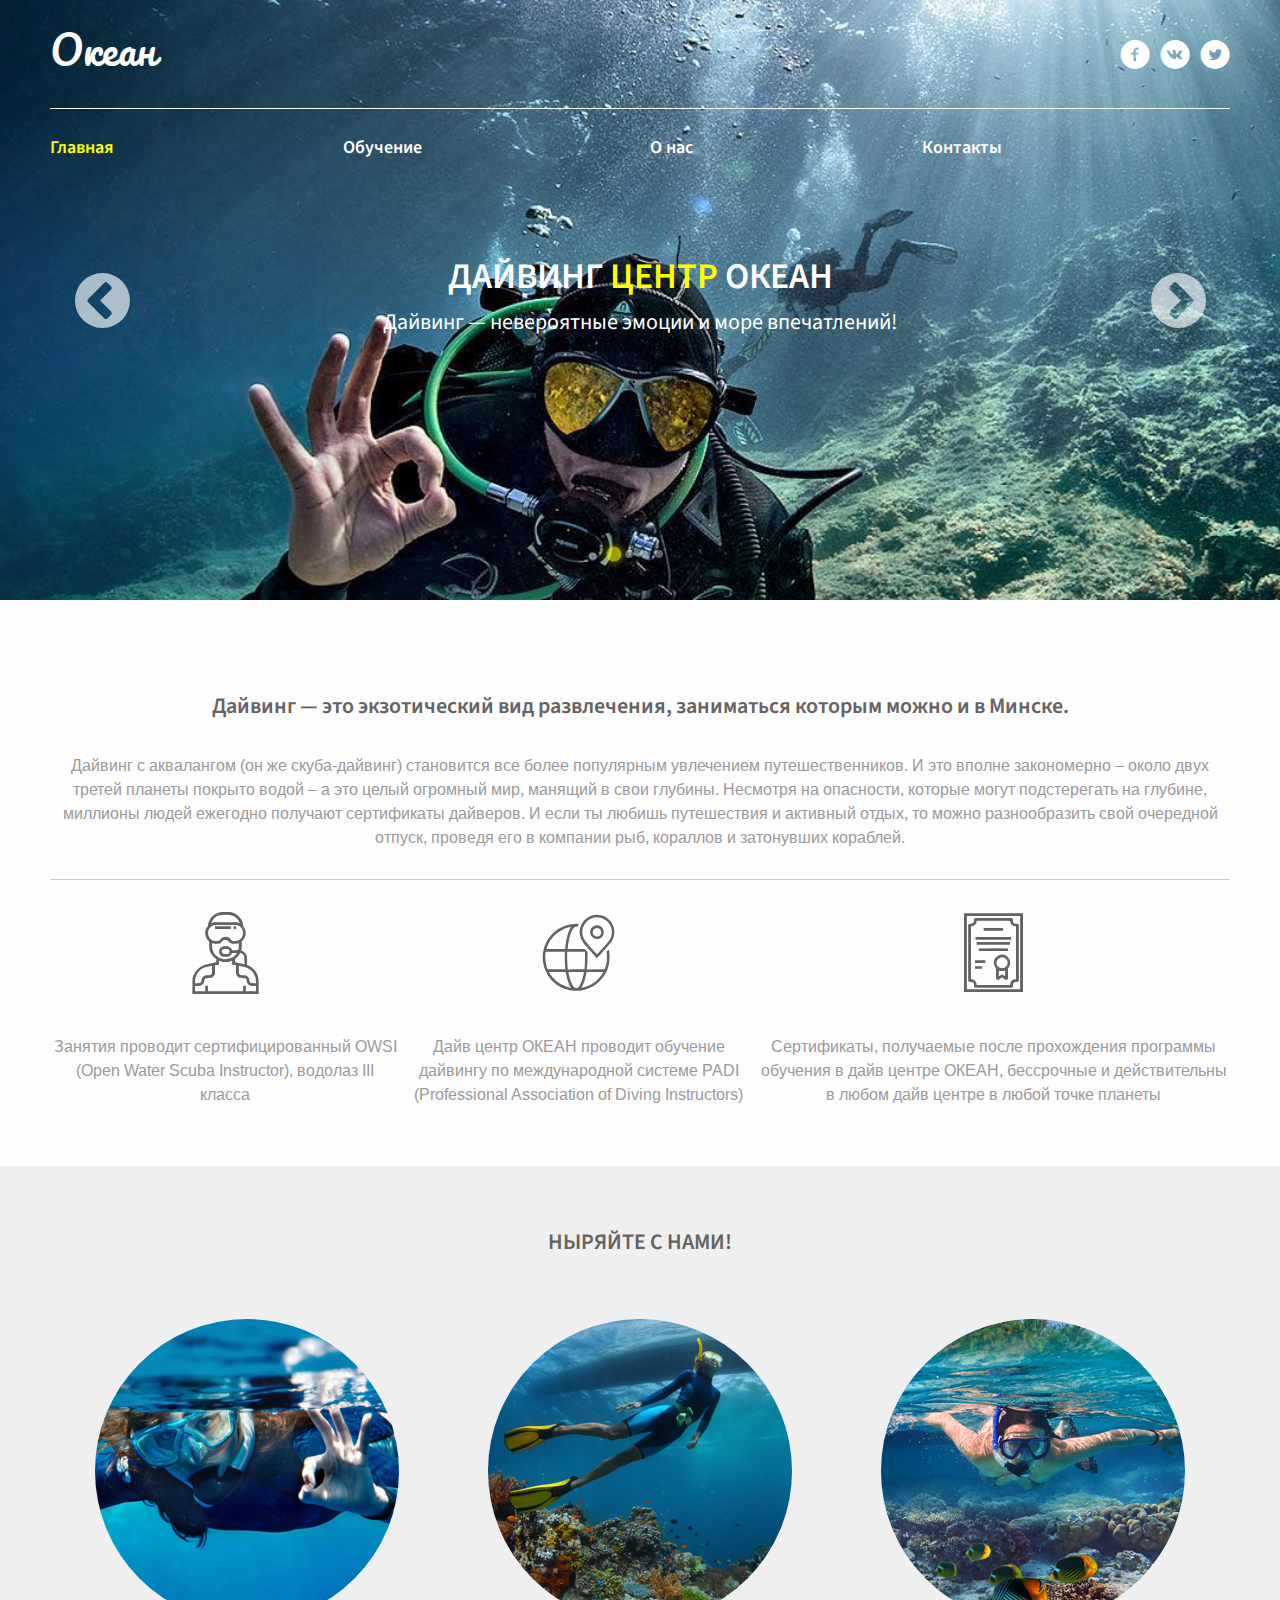
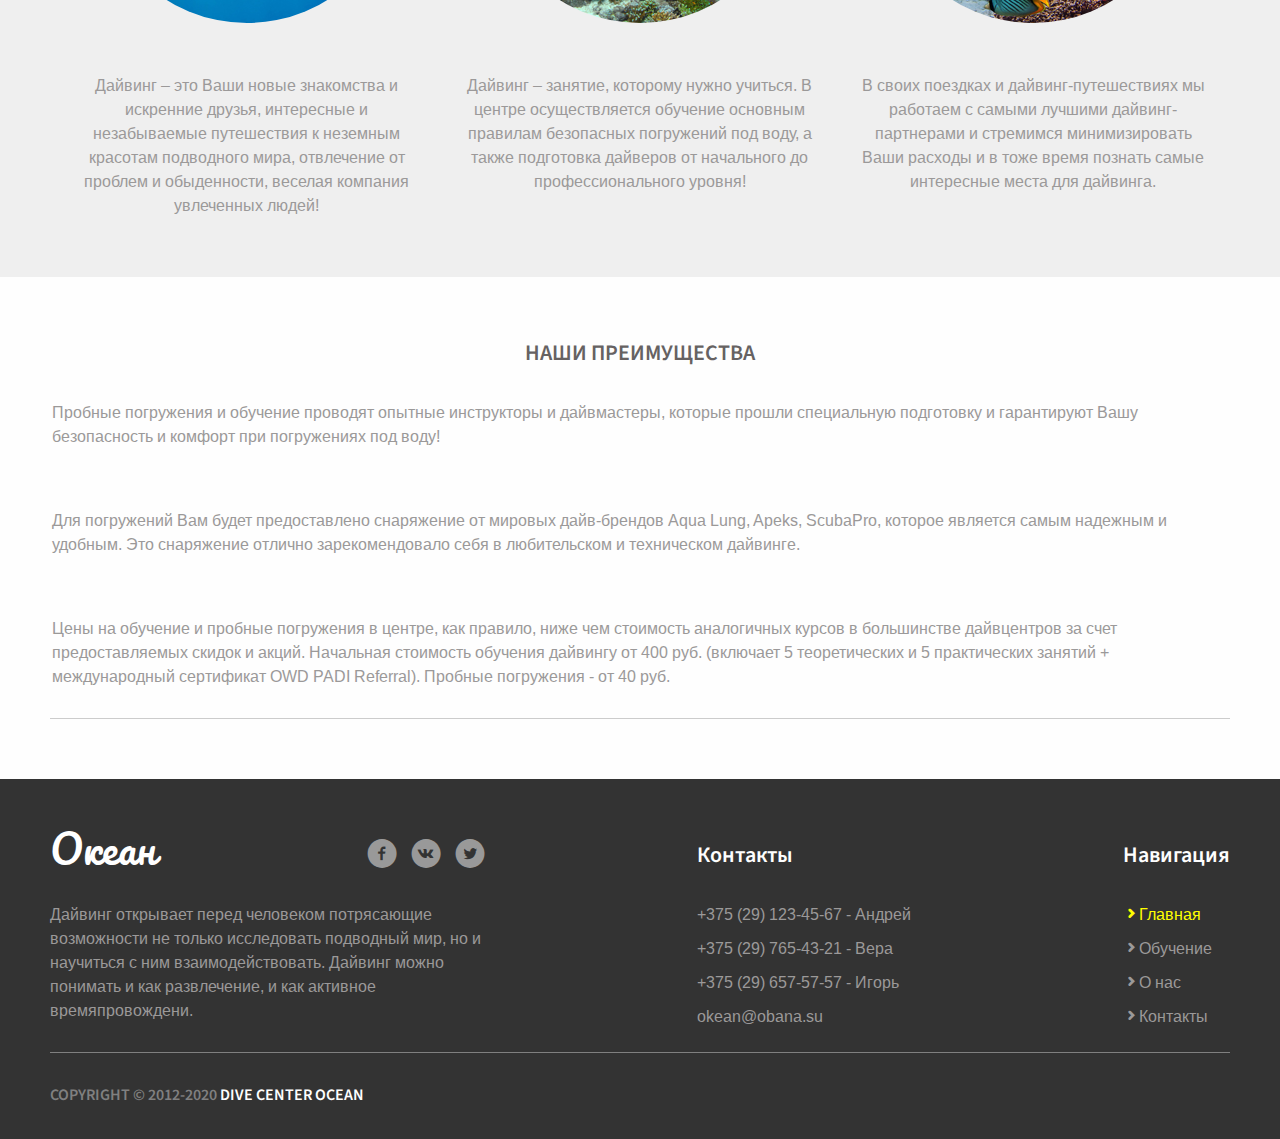
==== commit b6e4429c: "iconfont" ====
--- a/index.html
+++ b/index.html
@@ -2,196 +2,186 @@
 <html lang="ru">
 
 <head>
-    <meta charset="UTF-8">
-    <meta name="viewport" content="width=device-width, initial-scale=1.0">
-    <link rel="preconnect" href="https://fonts.gstatic.com">
-    <link href="https://fonts.googleapis.com/css2?family=Arimo&family=Source+Sans+Pro&&display=swap" rel="stylesheet">
-    <link rel="preconnect" href="https://fonts.gstatic.com">
-    <link href="https://fonts.googleapis.com/css2?family=Pacifico&display=swap" rel="stylesheet">
-    <link rel="shortcut icon" href="img/favicon1.ico" type="image/x-icon">
-    <meta charset="UTF-8">
+  <meta charset="UTF-8">
+  <meta name="viewport" content="width=device-width, initial-scale=1.0">
+  <link rel="preconnect" href="https://fonts.gstatic.com">
+  <link href="https://fonts.googleapis.com/css2?family=Arimo&family=Source+Sans+Pro&&display=swap" rel="stylesheet">
+  <link rel="preconnect" href="https://fonts.gstatic.com">
+  <link href="https://fonts.googleapis.com/css2?family=Pacifico&display=swap" rel="stylesheet">
+  <link rel="shortcut icon" href="img/favicon1.ico" type="image/x-icon">
+  <meta charset="UTF-8">
 
-    <!-- Document title in browser tabs -->
-    <title>Океан</title>
-    <!-- For mobile devices -->
-    <meta name="viewport" content="width=device-width, initial-scale=1">
+  <!-- Document title in browser tabs -->
+  <title>Океан</title>
+  <!-- For mobile devices -->
+  <meta name="viewport" content="width=device-width, initial-scale=1">
 
-    <!-- For mobile & no resize -->
-    <meta name="viewport" content="width=device-width, initial-scale=1 user-scalable=no">
+  <!-- For mobile & no resize -->
+  <meta name="viewport" content="width=device-width, initial-scale=1 user-scalable=no">
 
-    <!-- Use latest version of IE -->
-    <meta http-equiv="X-UA-Compatible" content="IE=edge">
+  <!-- Use latest version of IE -->
+  <meta http-equiv="X-UA-Compatible" content="IE=edge">
 
-    <!-- For external styles -->
+  <!-- For external styles -->
 
-
-  
-    <link rel="stylesheet" href="style/iconstyle.css">
-    <link rel="stylesheet" href="style/style.css">
+  <link rel="stylesheet" href="style/iconstyle.css">
+  <link rel="stylesheet" href="style/style.css">
 </head>
 
+<body>
+  <div class="wrapper__header" id="home">
 
-<body>
-    <div class="wrapper__header" id="home">
+    <header class="header">
+      <div class="header__logo">
+        <span>Океан</span>
+        <div class="burger">
+          <div class="strips"></div>
+        </div>
+        <div class="header_social">
+          <a href="https://www.facebook.com/sharer/sharer.php?u=http%3A%2F%2Fwww.okean.by%2F" title="facebook.com" class="icon-facebook"></a>
 
-        <header class="header">
-            <div class="header__logo">
-                <span>Океан</span>
-                <div class="burger">
-                    <div class="strips"></div>
-                </div>
-                <div class="header_social">
-                    <a href="https://www.facebook.com/sharer/sharer.php?u=http%3A%2F%2Fwww.okean.by%2F" title="facebook" class="icon-facebook"></a>
+          <a href="https://vk.com/share.php?url=http%3A%2F%2Fwww.okean.by%2F&title=%D0%93%D0%BB%D0%B0%D0%B2%D0%BD%D0%B0%D1%8F&image=undefined&description=meta%20name" title="vk.com" class="icon-vk"></a>
 
-                    <a href="https://vk.com/share.php?url=http%3A%2F%2Fwww.okean.by%2F&title=%D0%93%D0%BB%D0%B0%D0%B2%D0%BD%D0%B0%D1%8F&image=undefined&description=meta%20name" title="vk.com" class="icon-vk"></a>
+          <a href="https://twitter.com/intent/tweet?text=%D0%93%D0%BB%D0%B0%D0%B2%D0%BD%D0%B0%D1%8F&url=http%3A%2F%2Fwww.okean.by%2F" title="twitter.com" class="icon-twitter"></a>
+        </div>
+      </div>
+      <div class="header__menu">
+        <ul class="drop_menu">
+          <li><span><a href="#home"  title="Главная">Главная</a></span></li>
+          <li><a href="training.html" title="Обучение">Обучение</a>
+          </li>
+          <li><a href="aboutus.html" title="О нас">О нас</a></li>
+          <li><a href="contactus.html" title="Контакты">Контакты</a></li>
+          <li>
+        </ul>
+      </div>
+    </header>
+    <div class="container__title">
+      <div class="wrapper">
+        <div class="slides">
 
+          <div class="slide slide1 slide_active"></div>
+          <div class="slide slide2"></div>
+          <div class="slide slide3"></div>
+          <div class="slide slide4"></div>
+        </div>
+        <div class="prev icon-prev">
+        </div>
+        <div class="next icon-next">
+        </div>
+        <div class="doted">
+          <span class=" dots dots_active"></span>
+          <span class="dots"></span>
+          <span class="dots"></span>
+          <span class="dots"></span>
+        </div>
+      </div>
+      <div class="h1_cont">
 
-                    <a href="https://twitter.com/intent/tweet?text=%D0%93%D0%BB%D0%B0%D0%B2%D0%BD%D0%B0%D1%8F&url=http%3A%2F%2Fwww.okean.by%2F" title="twitter" class="icon-twitter"></a>
-                </div>
-            </div>
-            <div class="header__menu">
-                <ul class="drop_menu">
-                    <li><span><a href="#home"  title="home">Главная</a></span></li>
-                    <li><a href="training.html" title="training">Обучение</a>
-                    </li>
-                    <li><a href="aboutus.html" title="about us">О нас</a></li>
-                    <li><a href="contactus.html" title="contact us">Контакты</a></li>
-                    <li>
-                </ul>
-            </div>
-        </header>
-        <div class="container__title">
-            <div class="wrapper">
-                <div class="slides">
-
-                    <div class="slide slide1 slide_active"></div>
-                    <div class="slide slide2"></div>
-                    <div class="slide slide3"></div>
-                    <div class="slide slide4"></div>
-                </div>
-                <div class="prev icon-prev">
-                </div>
-                <div class="next icon-next">
-                </div>
-                <div class="doted">
-                    <span class=" dots dots_active"></span>
-                    <span class="dots"></span>
-                    <span class="dots"></span>
-                    <span class="dots"></span>
-                </div>
-            </div>
-            <div class="h1_cont">
-
-                <h1 class="header__title">Дайвинг <span>центр</span> ОКЕАН</h1>
-                <h2 class="header__subtitle">Дайвинг &mdash; невероятные эмоции и море впечатлений!</h2>
-            </div>
-
-        </div>
-
-
+        <h1 class="header__title">Дайвинг <span>центр</span> ОКЕАН</h1>
+        <h2 class="header__subtitle">Дайвинг &mdash; невероятные эмоции и море впечатлений!</h2>
+      </div>
 
     </div>
-    <div class="full-width__one">
-        <div class="container_one">
 
-            <h2 class="title">Дайвинг — это экзотический вид развлечения, заниматься которым можно и в Минске.</h2>
-            <p class="title_text">Дайвинг с аквалангом (он же скуба-дайвинг) становится все более популярным увлечением путешественников. И это вполне закономерно – около двух третей планеты покрыто водой – а это целый огромный мир, манящий в свои глубины. Несмотря на опасности,
-                которые могут подстерегать на глубине, миллионы людей ежегодно получают сертификаты дайверов. И если ты любишь путешествия и активный отдых, то можно разнообразить свой очередной отпуск, проведя его в компании рыб, кораллов и затонувших
-                кораблей.
-            </p>
+  </div>
+  <div class="full-width__one">
+    <div class="container_one">
+
+      <h2 class="title">Дайвинг — это экзотический вид развлечения, заниматься которым можно и в Минске.</h2>
+      <p class="title_text">Дайвинг с аквалангом (он же скуба-дайвинг) становится все более популярным увлечением путешественников. И это вполне закономерно – около двух третей планеты покрыто водой – а это целый огромный мир, манящий в свои глубины. Несмотря на опасности, которые могут подстерегать на глубине, миллионы людей ежегодно получают сертификаты дайверов. И если ты любишь путешествия и активный отдых, то можно разнообразить свой очередной отпуск, проведя его в компании рыб, кораллов и затонувших кораблей.
+      </p>
+    </div>
+    <div class="container_two">
+      <div class="service1">
+        <span class="icon-diver"></span>
+        <p>Занятия проводит сертифицированный OWSI (Open Water Scuba Instructor), водолаз III класса
+        </p>
+      </div>
+      <div class="service2">
+        <span class="icon-earth"></span>
+        <p>Дайв центр ОКЕАН проводит обучение дайвингу по международной системе PADI (Professional Association of Diving Instructors)</p>
+      </div>
+      <div class="service3">
+        <span class="icon-sert"></span>
+        <p>Сертификаты, получаемые после прохождения программы обучения в дайв центре ОКЕАН, бессрочные и действительны в любом дайв центре в любой точке планеты</p>
+      </div>
+    </div>
+  </div>
+  <div class="full-width__two">
+    <div class="container_h2">
+      <h2 class="title__main">НЫРЯЙТЕ С НАМИ!</h2>
+    </div>
+    <div class="container_three">
+      <div class="main_block">
+        <div class="circle1"></div>
+        <p>Дайвинг – это Ваши новые знакомства и искренние друзья, интересные и незабываемые путешествия к неземным красотам подводного мира, отвлечение от проблем и обыденности, веселая компания увлеченных людей!</p>
+      </div>
+      <div class="main_block">
+        <div class="circle2"></div>
+        <p>Дайвинг – занятие, которому нужно учиться. В центре осуществляется обучение основным правилам безопасных погружений под воду, а также подготовка дайверов от начального до профессионального уровня!</p>
+      </div>
+      <div class="main_block">
+        <div class="circle3"></div>
+        <p>В своих поездках и дайвинг-путешествиях мы работаем с самыми лучшими дайвинг-партнерами и стремимся минимизировать Ваши расходы и в тоже время познать самые интересные места для дайвинга.</p>
+      </div>
+    </div>
+  </div>
+  <div class="full-width__three">
+    <div class="container_five">
+      <h2>НАШИ ПРЕИМУЩЕСТВА</h2>
+      <p>Пробные погружения и обучение проводят опытные инструкторы и дайвмастеры, которые прошли специальную подготовку и гарантируют Вашу безопасность и комфорт при погружениях под воду!</p>
+      <p>Для погружений Вам будет предоставлено снаряжение от мировых дайв-брендов Aqua Lung, Apeks, ScubaPro, которое является самым надежным и удобным. Это снаряжение отлично зарекомендовало себя в любительском и техническом дайвинге.</p>
+      <p>Цены на обучение и пробные погружения в центре, как правило, ниже чем стоимость аналогичных курсов в большинстве дайвцентров за счет предоставляемых скидок и акций. Начальная стоимость обучения дайвингу от 400 руб. (включает 5 теоретических и 5 практических занятий + международный сертификат OWD PADI Referral). Пробные погружения - от 40 руб.</p>
+    </div>
+  </div>
+
+  <footer class="footer">
+    <div class="footer_container">
+      <div class="column_one">
+        <div class="one_info">
+          <div class="footer__logo">
+            <span>Океан</span>
+          </div>
+          <div class="one_social">
+            <a href="https://www.facebook.com/sharer/sharer.php?u=http%3A%2F%2Fwww.okean.by%2F" title="facebook.com" class="icon-facebook"></a>
+
+            <a href="https://vk.com/share.php?url=http%3A%2F%2Fwww.okean.by%2F&title=%D0%93%D0%BB%D0%B0%D0%B2%D0%BD%D0%B0%D1%8F&image=undefined&description=meta%20name" title="vk.com" class="icon-vk"></a>
+
+            <a href="https://twitter.com/intent/tweet?text=%D0%93%D0%BB%D0%B0%D0%B2%D0%BD%D0%B0%D1%8F&url=http%3A%2F%2Fwww.okean.by%2F" title="twitter.com" class="icon-twitter"></a>
+          </div>
         </div>
-        <div class="container_two">
-            <div class="service1">
-                <img src="img/diver.svg" alt="diver">
-                <p>Занятия проводит сертифицированный OWSI  (Open Water Scuba Instructor), водолаз III класса
-                </p>
-            </div>
-            <div class="service2">
-                <img src="img/earth.svg" alt="earth">
-                <p>Дайв центр ОКЕАН проводит обучение дайвингу по международной системе PADI (Professional Association of Diving Instructors)</p>
-            </div>
-            <div class="service3">
-                <img src="img/sert.svg" alt="sert">
-                <p>Сертификаты, получаемые после прохождения программы обучения в дайв центре ОКЕАН, бессрочные и действительны в любом дайв центре в любой точке планеты</p>
-            </div>
-        </div>
+        <p class="one_text">Дайвинг открывает перед человеком потрясающие возможности не только исследовать подводный мир, но и научиться с ним взаимодействовать. Дайвинг можно понимать и как развлечение, и как активное времяпровождени.</p>
+      </div>
+      <div class="column_two">
+        <h2 class="contat">Контакты</h2>
+        <ul>
+          <li><a href="tel:+375291234567" title="Номер телефона">+375 (29) 123-45-67 - Андрей</a></li>
+          <li>
+            <a href="tel:+375297654321" title="Номер телефона">+375 (29) 765-43-21 - Вера</a></li>
+          <li><a href="tel:+375296575757" title="Номер телефона">+375 (29) 657-57-57 - Игорь</a></li>
+          <li><a href="mailto:okean@obana.su" title="Электронная почта">okean@obana.su</a></li>
+        </ul>
+      </div>
+      <div class="column_three">
+        <h2>Навигация</h2>
+        <ul>
+          <li><span><a href="#home" title="Главная" class="icon-next-page">Главная</a></span></li>
+          <li><a href="training.html" title="Обучение" class="icon-next-page">Обучение</a>
+          </li>
+          <li><a href="aboutus.html" title="О нас" class="icon-next-page">О нас</a></li>
+          <li><a href="contactus.html" title="Контакты" class="icon-next-page">Контакты</a></li>
+          <li>
+        </ul>
+      </div>
     </div>
-    <div class="full-width__two">
-        <div class="container_h2">
-            <h2 class="title__main">НЫРЯЙТЕ С НАМИ!</h2>
-        </div>
-        <div class="container_three">
-            <div class="main_block">
-                <div class="circle1"></div>
-                <p>Дайвинг – это Ваши новые знакомства и искренние друзья, интересные и незабываемые путешествия к неземным красотам подводного мира, отвлечение от проблем и обыденности, веселая компания увлеченных людей!</p>
-            </div>
-            <div class="main_block">
-                <div class="circle2"></div>
-                <p>Дайвинг – занятие, которому нужно учиться. В центре осуществляется обучение основным правилам безопасных погружений под воду, а также подготовка дайверов от начального до профессионального уровня!</p>
-            </div>
-            <div class="main_block">
-                <div class="circle3"></div>
-                <p>В своих поездках и дайвинг-путешествиях мы работаем с самыми лучшими дайвинг-партнерами и стремимся минимизировать Ваши расходы и в тоже время познать самые интересные места для дайвинга.</p>
-            </div>
-        </div>
-    </div>
-    <div class="full-width__three">
-        <div class="container_five">
-            <h2>НАШИ ПРЕИМУЩЕСТВА</h2>
-            <p>Пробные погружения и обучение проводят опытные инструкторы и дайвмастеры, которые прошли специальную подготовку и гарантируют Вашу безопасность и комфорт при погружениях под воду!</p>
-            <p>Для погружений Вам будет предоставлено снаряжение от мировых дайв-брендов Aqua Lung, Apeks, ScubaPro, которое является самым надежным и удобным. Это снаряжение отлично зарекомендовало себя в любительском и техническом дайвинге.</p>
-            <p>Цены на обучение и пробные погружения в центре, как правило, ниже чем стоимость аналогичных курсов в большинстве дайвцентров за счет предоставляемых скидок и акций. Начальная стоимость обучения дайвингу от 400 руб. (включает 5 теоретических
-                и 5 практических занятий + международный сертификат OWD PADI Referral). Пробные погружения - от 40 руб.</p>
-        </div>
+    <div class="footer_last">
+      <p>Copyright © 2012-2020 <span>Dive Center Ocean</span> </p>
     </div>
 
-    <footer class="footer">
-        <div class="footer_container">
-            <div class="column_one">
-                <div class="one_info">
-                    <div class="footer__logo">
-                        <span>Океан</span>
-                    </div>
-                    <div class="one_social">
-                        <a href="https://www.facebook.com/sharer/sharer.php?u=http%3A%2F%2Fwww.okean.by%2F" title="facebook" class="icon-facebook"></a>
-
-                        <a href="https://vk.com/share.php?url=http%3A%2F%2Fwww.okean.by%2F&title=%D0%93%D0%BB%D0%B0%D0%B2%D0%BD%D0%B0%D1%8F&image=undefined&description=meta%20name" title="vk.com" class="icon-vk"></a>
-
-
-                        <a href="https://twitter.com/intent/tweet?text=%D0%93%D0%BB%D0%B0%D0%B2%D0%BD%D0%B0%D1%8F&url=http%3A%2F%2Fwww.okean.by%2F" title="twitter" class="icon-twitter"></a>
-                    </div>
-                </div>
-                <p class="one_text">Дайвинг открывает перед человеком потрясающие возможности не только исследовать подводный мир, но и научиться с ним взаимодействовать. Дайвинг можно понимать и как развлечение, и как активное времяпровождени.</p>
-            </div>
-            <div class="column_two">
-                <h2 class="contat">Контакты</h2>
-                <ul>
-                    <li><a href="tel:+375291234567" title="tel">+375 (29) 123-45-67 - Андрей</a></li>
-                    <li>
-                        <a href="tel:+375297654321" title="tel">+375 (29) 765-43-21 - Вера</a></li>
-                    <li><a href="tel:+375296575757" title="tel">+375 (29) 657-57-57 - Игорь</a></li>
-                    <li><a href="mailto:okean@obana.su" title="email">okean@obana.su</a></li>
-                </ul>
-            </div>
-            <div class="column_three">
-                <h2>Навигация</h2>
-                <ul>
-                    <li><span><a href="#home" title="home" class="icon-next-page">Главная</a></span></li>
-                    <li><a href="training.html" title="training" class="icon-next-page">Обучение</a>
-                    </li>
-                    <li><a href="aboutus.html" title="about us" class="icon-next-page">О нас</a></li>
-                    <li><a href="contactus.html" class="icon-next-page">Контакты</a></li>
-                    <li>
-                </ul>
-            </div>
-        </div>
-        <div class="footer_last">
-            <p>Copyright © 2012-2020 <span>Dive Center Ocean</span> </p>
-        </div>
-       
-    </footer>
-   <script src="script/slider.js"></script>
-    <script src="script/main.js"></script>
+  </footer>
+  <script src="script/slider.js"></script>
+  <script src="script/main.js"></script>
 </body>
 
 </html>--- a/style/style.css
+++ b/style/style.css
@@ -1,1010 +1,1015 @@
-                                            /*Обнуление*/
-                                        
-                                        * {
-                                            padding: 0;
-                                            margin: 0;
-                                            border: 0;
-                                        }
-                                        
-                                        *,
-                                        *:before,
-                                        *:after {
-                                            -webkit-box-sizing: border-box;
-                                            box-sizing: border-box;
-                                        }
-                                        
-                                         :focus,
-                                         :active {
-                                            outline: none;
-                                        }
-                                        
-                                        a:focus,
-                                        a:active {
-                                            outline: none;
-                                        }
-                                        
-                                        nav,
-                                        footer,
-                                        header,
-                                        aside {
-                                            display: block;
-                                        }
-                                        
-                                        html,
-                                        body {
-                                            height: 100%;
-                                            width: 100%;
-                                            font-size: 100%;
-                                            line-height: 1;
-                                            font-size: 14px;
-                                            -ms-text-size-adjust: 100%;
-                                            -moz-text-size-adjust: 100%;
-                                            -webkit-text-size-adjust: 100%;
-                                            scroll-behavior: smooth;
-                                            
-                                        }
-                                        
-                                        input,
-                                        button,
-                                        textarea {
-                                            font-family: inherit;
-                                        }
-                                        
-                                        input::-ms-clear {
-                                            display: none;
-                                        }
-                                        
-                                        button {
-                                            cursor: pointer;
-                                        }
-                                        
-                                        button::-moz-focus-inner {
-                                            padding: 0;
-                                            border: 0;
-                                        }
-                                        
-                                        a,
-                                        a:visited {
-                                            text-decoration: none;
-                                        }
-                                        
-                                        a:hover {
-                                            text-decoration: none;
-                                        }
-                                        
-                                        ul li {
-                                            list-style: none;
-                                        }
-                                        
-                                        img {
-                                            vertical-align: top;
-                                        }
-                                        
-                                        h1,
-                                        h2,
-                                        h3,
-                                        h4,
-                                        h5,
-                                        h6 {
-                                            font-size: inherit;
-                                            font-weight: 400;
-                                        }
-                                        /*--------------------*/
-                                        
-                                        * {
-                                            -webkit-transition: all 0.1s linear;
-                                            -o-transition: all 0.1s linear;
-                                            transition: all 0.1s linear;
-                                        }
-
-                                        * a:focus{
-                                            text-shadow: 0 0 3px  #3a59af;
-                                            box-shadow: 0 0 3px #3a59af;
-                                            border: 1px solid rgb(255, 255, 0);
-                                            border-radius: 5px;
-                                            padding: 5px;		
-                                          }
-                                        body {
-                                            background-color: #3a59af;
-                                            position: relative;
-                                            overflow-x: hidden;
-                                            font-size: 16px;
-                                        }
-                                        
-                                        .wrapper__header {
-                                            width: 100vw;
-                                            height: 600px;
-                                            color: rgba(255, 255, 255, 0.7);
-                                        }
-                                        .drop_menu li a:hover{
-                                            text-shadow: 0 0 7px rgb(255, 255, 0);
-                                        }
-                                        
-                                        .header {
-                                            position: relative;
-                                            max-width: 1180px;
-                                            margin: 0 auto;
-                                            z-index: 2;
-                                        }
-                                        .header_social a{
-                                            margin-left: 6px;
-                                        }
-                                        
-                                        .container__title {
-                                            width: 100vw;
-                                            position: absolute;
-                                            top: 0;
-                                            left: 0;
-                                        }
-                                        
-                                        .h1_cont {
-                                            position: absolute;
-                                            z-index: 1;
-                                            top: 250px;
-                                            left: 50%;
-                                           transform: translateX(-50%);
-                                            max-width: 1180px;
-                                        }
-                                        
-                                        .header__title {
-                                            text-align: center;
-                                            height: 30px;
-                                            text-transform: uppercase;
-                                            font-family: 'Source Sans Pro', sans-serif;
-                                            font-size: 2.25em;
-                                            line-height: 1.5em;
-                                            font-weight: 600;
-                                            color: #ffffff;
-                                            z-index: 2;
-                                        }
-                                        
-                                        .header__subtitle {
-                                            font-family: 'Source Sans Pro', sans-serif;
-                                            text-align: center;
-                                            font-size: 1.375em;
-                                            line-height: 1.125em;
-                                            font-weight: 400;
-                                            color: #ffffff;
-                                            padding: 30px;
-                                        }
-                                        
-                                        .header__title span {
-                                            color: rgb(255, 255, 0);
-                                        }
-                                        
-                                        .header a {
-                                            color: #fff;
-                                            text-decoration: none;
-                                        }
-                                        
-                                        .header__logo {
-                                            padding: 40px 0 35px 0;
-                                            display: flex;
-                                            justify-content: space-between;
-                                        }
-                                        
-                                        .footer__logo span,
-                                        .header__logo span {
-                                            font-family: Pacifico;
-                                            font-size: 2.5em;
-                                            line-height: 18px;
-                                            font-weight: 400;
-                                            color: #ffffff;
-                                        }
-                                        
-                                        .header__menu {
-                                            padding: 30px 0;
-                                            border-top: 1px solid white;
-                                            max-width: 1180px;
-                                        }
-                                        
-                                        .header__menu ul {
-                                            display: -webkit-box;
-                                            display: -ms-flexbox;
-                                            display: flex;
-                                            -webkit-box-pack: justify;
-                                            -ms-flex-pack: justify;
-                                            justify-content: space-between;
-                                        }
-                                        
-                                        .header__menu ul li {
-                                            font-family: 'Source Sans Pro', sans-serif;
-                                            font-size: 1.125em;
-                                            line-height: 18px;
-                                            font-weight: 600;
-                                        }
-                                        
-                                        .header__menu li span a {
-                                            color: rgb(255, 255, 0);
-                                        }
-                                        /*Slider*/
-                                        
-                                        .wrapper {
-                                            position: absolute;
-                                            top: 0;
-                                            left: 0px;
-                                            width: 100vw;
-                                            height: 600px;
-                                        }
-                                        
-                                        .slides {
-                                            position: absolute;
-                                            top: 0;
-                                            left: 0;
-                                            height: 600px;
-                                            width: 100vw;
-                                        }
-                                        
-                                        .slide {
-                                            width: 100vw;
-                                            height: 600px;
-                                            position: absolute;
-                                            top: 0;
-                                            left: 0;
-                                            opacity: 0;
-                                            -webkit-transition: all 0.6s linear;
-                                            -o-transition: all 0.6s linear;
-                                            transition: all 0.6s linear;
-                                            color: white;
-                                            font-size: 35px;
-                                        }
-                                        
-                                        .slide1 {
-                                            background: url("../img/Photo1.jpg") center / cover no-repeat;
-                                        }
-                                        
-                                        .slide2 {
-                                            background: url("../img/Photo2.jpg") center / cover no-repeat;
-                                        }
-                                        
-                                        .slide3 {
-                                            background: url("../img/Photo3.jpg") center / cover no-repeat;
-                                        }
-                                        
-                                        .slide4 {
-                                            background: url("../img/Photo4.jpg") center / cover no-repeat;
-                                        }
-                                        
-                                        .slide_active {
-                                            opacity: 1;
-                                        }
-                                        
-                                        .prev {
-                                            position: absolute;
-                                            top: calc(50% - 32px);
-                                            left: 70px;
-                                            width: 64px;
-                                            height: 64px;
-                                            border-radius: 50%;
-                                            font-size: 4em;
-                                            color: rgba(255, 255, 255, .65);
-                                            text-align: center;
-                                            cursor: pointer;
-                                        }
-                                        
-                                        .next {
-                                            position: absolute;
-                                            top: calc(50% - 32px);
-                                            right: 70px;
-                                            width: 64px;
-                                            height: 64px;
-                                            border-radius: 50%;
-                                            font-size: 4em;
-                                            color: rgba(255, 255, 255, .65);
-                                            text-align: center;
-                                            cursor: pointer;
-                                            -webkit-transition: all 0.1s linear;
-                                            -o-transition: all 0.1s linear;
-                                            transition: all 0.1s linear;
-                                        }
-                                        
-                                        .prev:hover,
-                                        .next:hover {
-                                            color: rgba(255, 255, 0, .75);
-                                        }
-                                        
-                                        .prev:active,
-                                        .next:active {
-                                            text-shadow: 0 0 5px yellow;
-                                            border: none;
-                                            outline: none;
-                                            -webkit-transform: scale(1.12);
-                                            -ms-transform: scale(1.12);
-                                            transform: scale(1.12);
-                                        }
-                                        
-                                        .doted {
-                                            position: absolute;
-                                            bottom: 20px;
-                                            left: 50%;
-                                            height: 30px;
-                                            display: -webkit-box;
-                                            display: -ms-flexbox;
-                                            display: flex;
-                                            -webkit-transform: translateX(-50%);
-                                            -ms-transform: translateX(-50%);
-                                            transform: translateX(-50%)
-                                        }
-                                        
-                                        .dots {
-                                            margin-right: 7px;
-                                            width: 8px;
-                                            height: 8px;
-                                            background: #DFE0E9;
-                                            border-radius: 50%;
-                                            -webkit-transition: all 0.5s linear;
-                                            -o-transition: all 0.5s linear;
-                                            transition: all 0.5s linear;
-                                            opacity: 0.4;
-                                        }
-                                        
-                                        .dots_active {
-                                            -webkit-box-shadow: 0 0 5px rgba(255, 255, 0, .75);
-                                            box-shadow: 0 0 5px rgba(255, 255, 0, .75);
-                                            background: rgba(255, 255, 0, .75);
-                                            opacity: 0.8;
-                                            -webkit-transform: scale(1.875);
-                                            -ms-transform: scale(1.875);
-                                            transform: scale(1.875);
-                                        }
-                                        
-                                        .dots:hover {
-                                            background: rgba(255, 255, 0, .75);
-                                        }
-                                        /*end slider*/
-                                        
-                                        .full-width__one {
-                                            background-color: #fefefe;
-                                            width: 100vw;
-                                            min-height: 450px;
-                                            padding: 60px 30px;
-                                        }
-                                        
-                                        .container_one {
-                                            max-width: 1180px;
-                                            margin: 0 auto;
-                                            padding-bottom: 30px;
-                                            padding-top: 30px;
-                                            border-bottom: 1px solid #cccccc;
-                                        }
-                                        
-                                        .title {
-                                            text-align: center;
-                                            font-family: 'Source Sans Pro', sans-serif;
-                                            font-size: 1.375em;
-                                            line-height: 1.5em;
-                                            font-weight: 600;
-                                            color: #666262;
-                                            padding-bottom: 30px;
-                                        }
-                                        
-                                        .title_text {
-                                            text-align: center;
-                                            font-family: 'Arimo', sans-serif;
-                                            font-size: 1em;
-                                            line-height: 1.5em;
-                                            font-weight: 400;
-                                            color: #9b9999;
-                                        }
-                                        
-                                        .container_two {
-                                            max-width: 1180px;
-                                            margin: 0 auto;
-                                            padding-top: 30px;
-                                            display: -webkit-box;
-                                            display: -ms-flexbox;
-                                            display: flex;
-                                            -ms-flex-pack: distribute;
-                                            justify-content: space-around;
-                                        }
-                                        
-                                        .container_two div {
-                                            min-width: 350px;
-                                            text-align: center;
-                                            -webkit-box-flex: 1;
-                                            -ms-flex: 1 1 auto;
-                                            flex: 1 1 auto;
-                                        }
-                                        
-                                        .container_two img {
-                                            width: 85px;
-                                            height: 85px;
-                                        }
-                                        
-                                        .container_two p {
-                                            padding: 30px 2px 0 2px;
-
-                                            text-align: center;
-                                            font-family: 'Arimo', sans-serif;
-                                            font-size: 1em;
-                                            line-height: 1.5em;
-                                            font-weight: 400;
-                                            color: #9b9999;
-                                        }
-                                        
-                                        .full-width__two {
-                                            width: 100vw;
-                                            min-height: 400px;
-                                            background: #efefef;
-                                            padding: 60px 30px;
-                                        }
-                                        
-                                        .container_three {
-                                            max-width: 1180px;
-                                            margin: 0 auto;
-                                            padding-top: 30px;
-                                            display: -webkit-box;
-                                            display: -ms-flexbox;
-                                            display: flex;
-                                            -ms-flex-pack: distribute;
-                                            justify-content: space-around;
-                                        }
-                                        .container_three .main_block {
-                                            width: 350px;
-                                            text-align: center;
-                                            -webkit-box-flex: 1;
-                                            -ms-flex: 1 1 auto;
-                                            flex: 1 1 auto;
-                                        }
-                                        
-                                        .container_h2 {
-                                            max-width: 1180px;
-                                            margin: 0 auto;
-                                            text-align: left;
-                                        }
-                                        
-                                        .title__main {
-                                            font-family: 'Source Sans Pro', sans-serif;
-                                            font-size: 1.375em;
-                                            line-height: 1.5em;
-                                            font-weight: 600;
-                                            color: #666262;
-                                            padding: 0px 0 30px 0;
-                                            text-align: center;
-                                        }
-                                        
-                                        .main_block {
-                                            width: 350px;
-                                            min-height: 400px;
-                                            display: -webkit-box;
-                                            display: -ms-flexbox;
-                                            display: flex;
-                                            -webkit-box-orient: vertical;
-                                            -webkit-box-direction: normal;
-                                                -ms-flex-direction: column;
-                                                    flex-direction: column;
-                                            -webkit-box-align: center;
-                                                -ms-flex-align: center;
-                                                    align-items: center;
-                                        }
-                                        
-                                        .container_three .circle1,
-                                        .container_three .circle2,
-                                        .container_three .circle3 {
-                                            width: 304px;
-                                            height: 304px;
-                                            border-radius: 50%;
-                                            margin-bottom: 50px;
-                                           
-                                        }
-                                        
-                                        .main_block p {
-                                            font-family: 'Arimo', sans-serif;
-                                            font-size: 1em;
-                                            padding: 0 2px;
-                                            line-height: 1.5em;
-                                            font-weight: 400;
-                                            color: #9b9999;
-                                            width: 350px;
-                                        }
-                                        
-                                        .main_block .circle1 {
-                                            background: url(../img/main1.jpg) center / cover no-repeat;
-                                        }
-                                        
-                                        .main_block .circle2 {
-                                            background: url(../img/main2.jpg) center / cover no-repeat;
-                                        }
-                                        
-                                        .main_block .circle3 {
-                                            background: url(../img/main3.jpg) center / cover no-repeat;
-                                        }
-                                        
-                                        .full-width__three {
-                                            width: 100vw;
-                                            min-height: 400px;
-                                            background-color: #fefefe;
-                                            padding: 60px 30px;
-                                        }
-                                        
-                                        .container_five {
-                                            max-width: 1180px;
-                                            margin: 0 auto;
-                                        
-                                            border-bottom: 1px solid #cccccc;
-                                        }
-
-                                        
-                                        .container_five h2 {
-                                            font-family: 'Source Sans Pro', sans-serif;
-                                            font-size: 1.375em;
-                                            line-height: 1.5em;
-                                            font-weight: 600;
-                                            color: #666262;
-                                            text-align: center;
-                                            padding-bottom: 30px;
-                                        }
-                                        
-                                        .container_five p {
-                                            font-family: 'Arimo', sans-serif;
-                                            font-size: 1em;
-                                            line-height: 1.5em;
-                                            font-weight: 400;
-                                            color: #9b9999;
-                                            padding: 0 2px 60px 2px;
-                                        }
-                                        
-                                        .container_five p:last-child {
-                                            padding-bottom: 30px;
-                                        }
-                                        
-                                        .footer {
-                                            width: 100vw;
-                                            min-height: 360px;
-                                            background-color: #333333;
-                                            padding: 60px 30px 0 30px;
-                                        }
-                                        
-                                        .footer_container {
-                                            max-width: 1180px;
-                                            margin: 0 auto;
-                                            border-bottom: 1px solid #808080;
-                                            display: -webkit-box;
-                                            display: -ms-flexbox;
-                                            display: flex;
-                                            -webkit-box-pack: justify;
-                                            -ms-flex-pack: justify;
-                                            justify-content: space-between;
-                                        }
-                                        
-                                        .icon-twitter,
-                                        .icon-facebook,
-                                        .icon-vk {
-                                            font-size: 1.875em;
-                                            color: #999;
-                                        }
-                                        
-                                        .icon-twitter:hover,
-                                        .icon-vk:hover,
-                                        .icon-facebook:hover {
-                                            color: #ffff00;
-                                        }
-                                        
-                                        .icon-twitter:active,
-                                        .icon-vk:active,
-                                        .icon-facebook:active {
-                                            text-shadow: 0 0 5px #ffff00;
-                                        }
-                                        
-                                        .column_one {
-                                            max-width: 435px;
-                                        }
-                                        
-                                        .one_info {
-                                            display: -webkit-box;
-                                            display: -ms-flexbox;
-                                            display: flex;
-                                            -webkit-box-pack: justify;
-                                            -ms-flex-pack: justify;
-                                            justify-content: space-between;
-                                           
-                                        }
-                                        
-                                        .one_social a {
-                                            display: inline-block;
-                                            margin-left: 10px;
-                                        }
-                                        
-                                        .one_text {
-                                            font-family: 'Arimo', sans-serif;
-                                            font-size: 1em;
-                                            line-height: 1.5em;
-                                            font-weight: 400;
-                                            color: #9b9999;
-                                            margin: 30px auto;
-                                            width: 100%;
-                                        }
-                                        
-                                        .column_two {
-                                            margin: 0 auto;
-                                            margin: 0;
-                                            padding: 0;
-                                        }
-                                        
-                                        .column_two h2,
-                                        .column_three h2 {
-                                            font-family: 'Source Sans Pro', sans-serif;
-                                            font-size: 1.375em;
-                                            line-height: 1.5em;
-                                            font-weight: 600;
-                                            color: #fefefe;
-                                            text-align: left;
-                                            padding-bottom: 30px;
-                                        }
-                                        
-                                        .column_two li,
-                                        .column_three li {
-                                            padding-bottom: 10px;
-                                        }
-                                        
-                                        .column_two a,
-                                        .column_three a {
-                                            font-family: 'Arimo', sans-serif;
-                                            font-size: 1em;
-                                            line-height: 1.5em;
-                                            font-weight: 400;
-                                            color: #9b9999;
-                                            text-decoration: none;
-                                        }
-                                        
-                                        .column_three span a {
-                                            color: rgb(255, 255, 0);
-                                        }
-                                        
-                                        .column_three a:hover {
-                                            text-shadow: 0 0 7px rgb(255, 255, 0);
-                                        }
-                                        
-                                        .footer_last {
-                                            max-width: 1180px;
-                                            margin: 0 auto;
-                                            font-family: 'Source Sans Pro', sans-serif;
-                                        }
-                                        
-                                        .footer_last p {
-                                            font-size: 1em;
-                                            line-height: 1.5em;
-                                            font-weight: 600;
-                                            padding: 30px 0;
-                                            text-transform: uppercase;
-                                            color: #808080;
-                                        }
-                                        
-                                        .footer_last p span {
-                                            font-size: 1em;
-                                            line-height: 1.5em;
-                                            font-weight: 600;
-                                            text-transform: uppercase;
-                                            color: #fefefe;
-                                        }
-                                      
-                                        /*---------------------------MEDIA-------------------------*/
-                                        
-                                        @media screen and (max-width: 1180px) {
-                                            .header__menu {
-                                                margin-left: 5px;
-                                                padding: 30px 0;
-                                                border-top: 1px solid white;
-                                                max-width: 1180px;
-                                            }
-                                            .header__logo {
-                                                padding-left: 5px;
-                                            }
-                                            .header_social{
-                                                padding-right: 5px;
-                                            }
-                                            .container_h2,
-                                            .container_one,
-                                            .container_two,
-                                            .container_three,
-                                            .container_five,
-                                            .footer_container,
-                                            .footer_last {
-                                                width: 100%;
-                                                -ms-flex-wrap: wrap;
-                                                flex-wrap: wrap;
-                                                padding: 0 5px;
-                                            }
-                                            .title_text{
-                                                padding-bottom: 30px;
-                                            }
-                                            .service1{
-                                                padding-top: 30px;
-                                            }
-                                           
-                                            .prev,
-                                            .next {
-                                                width: 60px;
-                                                height: 60px;
-                                                font-size: 3.75em;
-                                            }
-                                            .next{
-                                               right: 20px; 
-                                            }
-                                            .prev {
-                                               left: 20px;
-                                            }
-
-                                            
-                                        }
-
-                                            
-                                            @media screen and (max-width: 930px){
-                                                .main_block{
-                                                    padding-bottom: 30px;
-                                                }
-                                                .main_block:last-child{
-                                                    padding-bottom: 0px;
-                                                }
-                                               
-                                                .container_two,
-                                                .container_three{
-                                                    flex-direction: column;
-                                                    align-items: center;
-                                                }
-                                                .container_two div,
-                                                .container_three div{
-                                                    width: 100%;
-                                                }
-                                                .container_three .main_block
-                                                {
-                                                    width: 100%;
-                                                     -webkit-box-flex: 1;
-                                                     -ms-flex: 1 1 100%;
-                                                     flex: 1 1 100%;
-                                                 }
-                                                 .main_block p{
-                                                    width: 100%;
-                                                }
-                                                
-                                                .column_one,
-                                                .column_two,
-                                                .column_three{
-                                                   min-width: 100%;
-                                                    flex: 1 1 auto;
-                                                }
-                                                .one_info{
-                                                    width: 100%;
-                                                }
-                                                
-                                            }
-                                            @media screen and (max-width: 800px) {
-                                                .wrapper__header {
-                                                    height: 400px;
-                                                }
-                                                .header_social{
-                                                  display: none;
-                                                }
-                                                .wrapper,
-                                                .slides {
-                                                    height: 400px;
-                                                }
-                                                .slide{
-                                                    height: 400px;
-                                                }
-                                               
-                                                .header__menu {
-                                                    width: 100vw;
-                                                    height: 100vh;
-                                                    background: rgba(0, 0, 0, 0.95);
-                                                    position: absolute;
-                                                    top: 0px;
-                                                    left: -5px;
-                                                    padding-top: 120px;
-                                                    border: none;
-                                                    -webkit-transform: translateY(-100%);
-                                                    -ms-transform: translateY(-100%);
-                                                    transform: translateY(-100%);
-                                                    -webkit-transition: .6s ease-in-out;
-                                                    -o-transition: .6s ease-in-out;
-                                                    transition: .6s ease-in-out;
-                                                    z-index: 1;
-                                                }
-                                                .h1_cont {
-                                                    position: absolute;
-                                                    z-index: 1;
-                                                    top: 140px;
-                                                    left: 50%;
-    
-                                                    transform: translateX(-50%);
-                                                    max-width: 1180px;
-                                                }
-                                               
-                                                .drop_menu {
-                                                    -webkit-box-orient: vertical;
-                                                    -webkit-box-direction: normal;
-                                                    -ms-flex-direction: column;
-                                                    flex-direction: column;
-                                                    -webkit-box-align: center;
-                                                    -ms-flex-align: center;
-                                                    align-items: center;
-                                                    -webkit-box-pack: justify;
-                                                    -ms-flex-pack: justify;
-                                                    justify-content: space-evenly;
-                                                    height: 100%;
-                                                    font-size: 30px;
-                                                }
-                                                .drop_menu li {
-                                                    margin: 0px auto;
-                                                }
-                                                .container__title {
-                                                    top: 0px;
-                                                }
-                                                .header__title {
-                                                    text-align: center;
-                                                    height: 30px;
-                                                    
-                                                    text-transform: uppercase;
-                                                    font-family: 'Source Sans Pro', sans-serif;
-                                                    font-size: 1.75em;
-                                                    line-height: 1em;
-                                                    font-weight: 600;
-                                                    color: #ffffff;
-                                                    padding-bottom: 50px;
-                                                }
-                                                .header__subtitle {
-                                                    text-align: center;
-                                                    font-family: 'Arimo', sans-serif;
-                                                    font-size: 1.175em;
-                                                    line-height: 1.125em;
-                                                    font-weight: 400;
-                                                    color: #ffffff;
-                                                    padding: 30px;
-                                                }
-                                                .header__logo {
-                                                    position: relative;
-                                                    z-index: 4;
-                                                }
-                                                .header::before {
-                                                    content: "";
-                                                    position: absolute;
-                                                    top: 0px;
-                                                    left: 0;
-                                                    height: 75px;
-                                                    width: 100vw;
-                                                    background: rgba(0, 0, 0, 0.6);
-                                                    z-index: 3;
-                                                    border-bottom: 1px solid white;
-                                                }
-                                                .header__logo span {
-                                                    position: relative;
-                                                    left: 25px;
-                                                    bottom: 15px;
-                                                }
-                                                /*-----------------------Burger-------------------------*/
-                                                .burger {
-                                                    width: 60px;
-                                                    height: 50px;
-                                                    position: absolute;
-                                                    top: 12px;
-                                                    right: 20px;
-                                                }
-                                                .strips {
-                                                    height: 4px;
-                                                    width: 50px;
-                                                    background-color: #fff;
-                                                    position: relative;
-                                                    top: calc(50% - 2px);
-                                                    left: calc(50% - 25px);
-                                                    -webkit-transition: all .5s linear;
-                                                    -o-transition: all .5s linear;
-                                                    transition: all .5s linear;
-                                                }
-                                                .strips::before {
-                                                    content: "";
-                                                    height: 4px;
-                                                    width: 50px;
-                                                    background-color: #fff;
-                                                    position: absolute;
-                                                    top: 0;
-                                                    left: 0;
-                                                    -webkit-transform: translateY(-13px);
-                                                    -ms-transform: translateY(-13px);
-                                                    transform: translateY(-13px);
-                                                    -webkit-transition: all .5s .2s ease-in-out;
-                                                    -o-transition: all .5s .2s ease-in-out;
-                                                    transition: all .5s .2s ease-in-out;
-                                                }
-                                                .strips::after {
-                                                    content: "";
-                                                    height: 4px;
-                                                    width: 50px;
-                                                    background-color: #fff;
-                                                    position: absolute;
-                                                    top: 0;
-                                                    left: 0;
-                                                    -webkit-transform: translateY(13px);
-                                                    -ms-transform: translateY(13px);
-                                                    transform: translateY(13px);
-                                                    -webkit-transition: all .5s ease-in-out;
-                                                    -o-transition: all .5s ease-in-out;
-                                                    transition: all .5s ease-in-out;
-                                                }
-                                                .strips_active {
-                                                    height: 0;
-                                                }
-                                                .strips_active::before {
-                                                    -webkit-transform: rotate(45deg) translateY(0);
-                                                    -ms-transform: rotate(45deg) translateY(0);
-                                                    transform: rotate(45deg) translateY(0);
-                                                    background-color: rgb(255, 255, 0);
-                                                }
-                                                .strips_active::after {
-                                                    -webkit-transform: rotate(-45deg) translateY(0);
-                                                    -ms-transform: rotate(-45deg) translateY(0);
-                                                    transform: rotate(-45deg) translateY(0);
-                                                    background-color: rgb(255, 255, 0);
-                                                }
-                                                .menu_active {
-                                                    -webkit-transform: translateY(0);
-                                                    -ms-transform: translateY(0);
-                                                    transform: translateY(0);
-                                                }
-                                                .body__lock {
-                                                    overflow: hidden;
-                                                }
-                                                /*------------------END BURGER---------------------*/
-                                                .full-width__one,
-                                                .full-width__two,
-                                                .full-width__three,
-                                                .footer {
-                                                    padding-left: 10px;
-                                                    padding-right: 10px;
-                                                }
-                                                .main_block
-                                               {
-                                                    -webkit-box-flex: 1;
-                                                    -ms-flex: 1 1 100%;
-                                                    flex: 1 1 100%;
-                                                }
-                                                .main_block>div {
-                                                    margin: 0 auto;
-                                                }
-                                                .service1,
-                                                .service2 {
-                                                    padding-bottom: 30px;
-                                                }
-                                                .full-width__one {
-                                                    margin-top: 0px;
-                                                }
-                                              
-                                              
-
-                                                .container_two .container_three {
-                                                    -webkit-box-orient: vertical;
-                                                    -webkit-box-direction: normal;
-                                                    -ms-flex-direction: column;
-                                                    flex-direction: column;
-                                                    -webkit-box-align: center;
-                                                    -ms-flex-align: center;
-                                                    align-items: center;
-                                                }
-                                                
-                                                .container_h2 {
-                                                    text-align: center;
-                                                }
-                                                .main_block p {
-                                                    padding-bottom: 30px;
-                                                }
-                                                .main_block p:last-child {
-                                                    padding-bottom: 0;
-                                                }
-                                                .container_one {
-                                                    margin-top: -20px;
-                                                }
-                                                .column_one,
-                                                .column_two,
-                                                .column_three {
-                                                    width: 100%;
-                                                }
-                                                .one_social {
-                                                    padding-right: 5px;
-                                                }
-                                                .column_two {
-                                                    -webkit-box-ordinal-group: 3;
-                                                    -ms-flex-order: 2;
-                                                    order: 2;
-                                                }
-                                             }
-                                            
-                                      +/*Обнуление*/
+
+* {
+	padding: 0;
+	margin: 0;
+	border: 0;
+}
+
+*,
+*:before,
+*:after {
+	-webkit-box-sizing: border-box;
+	box-sizing: border-box;
+}
+
+ :focus,
+ :active {
+	outline: none;
+}
+
+a:focus,
+a:active {
+	outline: none;
+}
+
+nav,
+footer,
+header,
+aside {
+	display: block;
+}
+
+html,
+body {
+	height: 100%;
+	width: 100%;
+	font-size: 100%;
+	line-height: 1;
+	font-size: 14px;
+	-ms-text-size-adjust: 100%;
+	-moz-text-size-adjust: 100%;
+	-webkit-text-size-adjust: 100%;
+	scroll-behavior: smooth;
+}
+
+input,
+button,
+textarea {
+	font-family: inherit;
+}
+
+input::-ms-clear {
+	display: none;
+}
+
+button {
+	cursor: pointer;
+}
+
+button::-moz-focus-inner {
+	padding: 0;
+	border: 0;
+}
+
+a,
+a:visited {
+	text-decoration: none;
+}
+
+a:hover {
+	text-decoration: none;
+}
+
+ul li {
+	list-style: none;
+}
+
+img {
+	vertical-align: top;
+}
+
+h1,
+h2,
+h3,
+h4,
+h5,
+h6 {
+	font-size: inherit;
+	font-weight: 400;
+}
+
+
+/*--------------------*/
+
+* {
+	-webkit-transition: all 0.1s linear;
+	-o-transition: all 0.1s linear;
+	transition: all 0.1s linear;
+}
+
+* a:focus {
+	text-shadow: 0 0 3px #3a59af;
+	-webkit-box-shadow: 0 0 3px #3a59af;
+	box-shadow: 0 0 3px #3a59af;
+	border: 1px solid rgb(255, 255, 0);
+	border-radius: 5px;
+	padding: 5px;
+}
+
+body {
+	background-color: #3a59af;
+	position: relative;
+	max-width: 1920px;
+	font-size: 16px;
+}
+
+.wrapper__header {
+	max-width: 100%;
+	height: 600px;
+	color: rgba(255, 255, 255, 0.7);
+	overflow: hidden;
+}
+
+.drop_menu li a:hover {
+	text-shadow: 0 0 7px rgb(255, 255, 0);
+}
+
+.header {
+	position: relative;
+	max-width: 1180px;
+	margin: 0 auto;
+	z-index: 2;
+}
+
+.header_social a {
+	margin-left: 6px;
+}
+
+.container__title {
+	width: 100%;
+	position: absolute;
+	top: 0;
+	left: 0;
+}
+
+.h1_cont {
+	position: absolute;
+	z-index: 1;
+	top: 250px;
+	left: 50%;
+	-webkit-transform: translateX(-50%);
+	-ms-transform: translateX(-50%);
+	transform: translateX(-50%);
+	max-width: 1180px;
+}
+
+.header__title {
+	text-align: center;
+	height: 30px;
+	text-transform: uppercase;
+	font-family: 'Source Sans Pro', sans-serif;
+	font-size: 2.25em;
+	line-height: 1.5em;
+	font-weight: 600;
+	color: #ffffff;
+	z-index: 2;
+}
+
+.header__subtitle {
+	font-family: 'Source Sans Pro', sans-serif;
+	text-align: center;
+	font-size: 1.375em;
+	line-height: 1.125em;
+	font-weight: 400;
+	color: #ffffff;
+	padding: 30px;
+}
+
+.header__title span {
+	color: rgb(255, 255, 0);
+}
+
+.header a {
+	color: #fff;
+	text-decoration: none;
+}
+
+.header__logo {
+	padding: 40px 0 35px 0;
+	display: -webkit-box;
+	display: -ms-flexbox;
+	display: flex;
+	-webkit-box-pack: justify;
+	-ms-flex-pack: justify;
+	justify-content: space-between;
+}
+
+.footer__logo span,
+.header__logo span {
+	font-family: Pacifico;
+	font-size: 2.5em;
+	line-height: 18px;
+	font-weight: 400;
+	color: #ffffff;
+}
+
+.header__menu {
+	padding: 30px 0;
+	border-top: 1px solid white;
+	max-width: 1180px;
+}
+
+.header__menu ul {
+	display: -webkit-box;
+	display: -ms-flexbox;
+	display: flex;
+	-webkit-box-pack: justify;
+	-ms-flex-pack: justify;
+	justify-content: space-between;
+}
+
+.header__menu ul li {
+	font-family: 'Source Sans Pro', sans-serif;
+	font-size: 1.125em;
+	line-height: 18px;
+	font-weight: 600;
+}
+
+.header__menu li span a {
+	color: rgb(255, 255, 0);
+}
+
+
+/*Slider*/
+
+.wrapper {
+	position: absolute;
+	top: 0;
+	left: 0px;
+	width: 100%;
+	height: 600px;
+}
+
+.slides {
+	position: absolute;
+	top: 0;
+	left: 0;
+	height: 600px;
+	width: 100%;
+}
+
+.slide {
+	width: 100%;
+	height: 600px;
+	position: absolute;
+	top: 0;
+	left: 0;
+	opacity: 0;
+	-webkit-transition: all 0.6s linear;
+	-o-transition: all 0.6s linear;
+	transition: all 0.6s linear;
+	color: white;
+	font-size: 35px;
+}
+
+.slide1 {
+	background: url("../img/Photo1.jpg") center / cover no-repeat;
+}
+
+.slide2 {
+	background: url("../img/Photo2.jpg") center / cover no-repeat;
+}
+
+.slide3 {
+	background: url("../img/Photo3.jpg") center / cover no-repeat;
+}
+
+.slide4 {
+	background: url("../img/Photo4.jpg") center / cover no-repeat;
+}
+
+.slide_active {
+	opacity: 1;
+}
+
+.prev {
+	position: absolute;
+	top: calc(50% - 32px);
+	left: 70px;
+	width: 64px;
+	height: 64px;
+	border-radius: 50%;
+	font-size: 4em;
+	color: rgba(255, 255, 255, .65);
+	text-align: center;
+	cursor: pointer;
+}
+
+.next {
+	position: absolute;
+	top: calc(50% - 32px);
+	right: 70px;
+	width: 64px;
+	height: 64px;
+	border-radius: 50%;
+	font-size: 4em;
+	color: rgba(255, 255, 255, .65);
+	text-align: center;
+	cursor: pointer;
+	-webkit-transition: all 0.1s linear;
+	-o-transition: all 0.1s linear;
+	transition: all 0.1s linear;
+}
+
+.prev:hover,
+.next:hover {
+	color: rgba(255, 255, 0, .75);
+}
+
+.prev:active,
+.next:active {
+	text-shadow: 0 0 5px yellow;
+	border: none;
+	outline: none;
+	-webkit-transform: scale(1.12);
+	-ms-transform: scale(1.12);
+	transform: scale(1.12);
+}
+
+.doted {
+	position: absolute;
+	bottom: 20px;
+	left: 50%;
+	height: 30px;
+	display: -webkit-box;
+	display: -ms-flexbox;
+	display: flex;
+	-webkit-transform: translateX(-50%);
+	-ms-transform: translateX(-50%);
+	transform: translateX(-50%)
+}
+
+.dots {
+	margin-right: 7px;
+	width: 8px;
+	height: 8px;
+	background: #DFE0E9;
+	border-radius: 50%;
+	-webkit-transition: all 0.5s linear;
+	-o-transition: all 0.5s linear;
+	transition: all 0.5s linear;
+	opacity: 0.4;
+}
+
+.dots_active {
+	-webkit-box-shadow: 0 0 5px rgba(255, 255, 0, .75);
+	box-shadow: 0 0 5px rgba(255, 255, 0, .75);
+	background: rgba(255, 255, 0, .75);
+	opacity: 0.8;
+	-webkit-transform: scale(1.875);
+	-ms-transform: scale(1.875);
+	transform: scale(1.875);
+}
+
+.dots:hover {
+	background: rgba(255, 255, 0, .75);
+}
+
+
+/*end slider*/
+
+.full-width__one {
+	background-color: #fefefe;
+	width: 100%;
+	min-height: 450px;
+	padding: 60px 30px;
+}
+
+.container_one {
+	max-width: 1180px;
+	margin: 0 auto;
+	padding-bottom: 30px;
+	padding-top: 30px;
+	border-bottom: 1px solid #cccccc;
+}
+
+.title {
+	text-align: center;
+	font-family: 'Source Sans Pro', sans-serif;
+	font-size: 1.375em;
+	line-height: 1.5em;
+	font-weight: 600;
+	color: #666262;
+	padding-bottom: 30px;
+}
+
+.title_text {
+	text-align: center;
+	font-family: 'Arimo', sans-serif;
+	font-size: 1em;
+	line-height: 1.5em;
+	font-weight: 400;
+	color: #9b9999;
+}
+
+.container_two {
+	max-width: 1180px;
+	margin: 0 auto;
+	padding-top: 30px;
+	display: -webkit-box;
+	display: -ms-flexbox;
+	display: flex;
+	-ms-flex-pack: distribute;
+	justify-content: space-around;
+}
+
+.container_two div {
+	min-width: 350px;
+	text-align: center;
+	-webkit-box-flex: 1;
+	-ms-flex: 1 1 auto;
+	flex: 1 1 auto;
+}
+
+.container_two span {
+	width: 85px;
+	height: 85px;
+	font-size: 85px;
+}
+
+.container_two p {
+	padding: 30px 2px 0 2px;
+	text-align: center;
+	font-family: 'Arimo', sans-serif;
+	font-size: 1em;
+	line-height: 1.5em;
+	font-weight: 400;
+	color: #9b9999;
+}
+
+.full-width__two {
+	width: 100%;
+	min-height: 400px;
+	background: #efefef;
+	padding: 60px 30px;
+}
+
+.container_three {
+	max-width: 1180px;
+	margin: 0 auto;
+	padding-top: 30px;
+	display: -webkit-box;
+	display: -ms-flexbox;
+	display: flex;
+	-ms-flex-pack: distribute;
+	justify-content: space-around;
+}
+
+.container_three .main_block {
+	width: 350px;
+	text-align: center;
+	-webkit-box-flex: 1;
+	-ms-flex: 1 1 auto;
+	flex: 1 1 auto;
+}
+
+.container_h2 {
+	max-width: 1180px;
+	margin: 0 auto;
+	text-align: left;
+}
+
+.title__main {
+	font-family: 'Source Sans Pro', sans-serif;
+	font-size: 1.375em;
+	line-height: 1.5em;
+	font-weight: 600;
+	color: #666262;
+	padding: 0px 0 30px 0;
+	text-align: center;
+}
+
+.main_block {
+	width: 350px;
+	min-height: 400px;
+	display: -webkit-box;
+	display: -ms-flexbox;
+	display: flex;
+	-webkit-box-orient: vertical;
+	-webkit-box-direction: normal;
+	-ms-flex-direction: column;
+	flex-direction: column;
+	-webkit-box-align: center;
+	-ms-flex-align: center;
+	align-items: center;
+}
+
+.container_three .circle1,
+.container_three .circle2,
+.container_three .circle3 {
+	width: 304px;
+	height: 304px;
+	border-radius: 50%;
+	margin-bottom: 50px;
+}
+
+.main_block p {
+	font-family: 'Arimo', sans-serif;
+	font-size: 1em;
+	padding: 0 2px;
+	line-height: 1.5em;
+	font-weight: 400;
+	color: #9b9999;
+	width: 350px;
+}
+
+.main_block .circle1 {
+	background: url(../img/main1.jpg) center / cover no-repeat;
+}
+
+.main_block .circle2 {
+	background: url(../img/main2.jpg) center / cover no-repeat;
+}
+
+.main_block .circle3 {
+	background: url(../img/main3.jpg) center / cover no-repeat;
+}
+
+.full-width__three {
+	width: 100%;
+	min-height: 400px;
+	background-color: #fefefe;
+	padding: 60px 30px;
+}
+
+.container_five {
+	max-width: 1180px;
+	margin: 0 auto;
+	border-bottom: 1px solid #cccccc;
+}
+
+.container_five h2 {
+	font-family: 'Source Sans Pro', sans-serif;
+	font-size: 1.375em;
+	line-height: 1.5em;
+	font-weight: 600;
+	color: #666262;
+	text-align: center;
+	padding-bottom: 30px;
+}
+
+.container_five p {
+	font-family: 'Arimo', sans-serif;
+	font-size: 1em;
+	line-height: 1.5em;
+	font-weight: 400;
+	color: #9b9999;
+	padding: 0 2px 60px 2px;
+}
+
+.container_five p:last-child {
+	padding-bottom: 30px;
+}
+
+.footer {
+	width: 100%;
+	min-height: 360px;
+	background-color: #333333;
+	padding: 60px 30px 0 30px;
+}
+
+.footer_container {
+	max-width: 1180px;
+	margin: 0 auto;
+	border-bottom: 1px solid #808080;
+	display: -webkit-box;
+	display: -ms-flexbox;
+	display: flex;
+	-webkit-box-pack: justify;
+	-ms-flex-pack: justify;
+	justify-content: space-between;
+}
+
+.icon-twitter,
+.icon-facebook,
+.icon-vk {
+	font-size: 1.875em;
+	color: #999;
+}
+
+.icon-twitter:hover,
+.icon-vk:hover,
+.icon-facebook:hover {
+	color: #ffff00;
+}
+
+.icon-twitter:active,
+.icon-vk:active,
+.icon-facebook:active {
+	text-shadow: 0 0 5px #ffff00;
+}
+
+.column_one {
+	max-width: 435px;
+}
+
+.one_info {
+	display: -webkit-box;
+	display: -ms-flexbox;
+	display: flex;
+	-webkit-box-pack: justify;
+	-ms-flex-pack: justify;
+	justify-content: space-between;
+}
+
+.one_social a {
+	display: inline-block;
+	margin-left: 10px;
+}
+
+.one_text {
+	font-family: 'Arimo', sans-serif;
+	font-size: 1em;
+	line-height: 1.5em;
+	font-weight: 400;
+	color: #9b9999;
+	margin: 30px auto;
+	width: 100%;
+}
+
+.column_two {
+	margin: 0 auto;
+	margin: 0;
+	padding: 0;
+}
+
+.column_two h2,
+.column_three h2 {
+	font-family: 'Source Sans Pro', sans-serif;
+	font-size: 1.375em;
+	line-height: 1.5em;
+	font-weight: 600;
+	color: #fefefe;
+	text-align: left;
+	padding-bottom: 30px;
+}
+
+.column_two li,
+.column_three li {
+	padding-bottom: 10px;
+}
+
+.column_two a,
+.column_three a {
+	font-family: 'Arimo', sans-serif;
+	font-size: 1em;
+	line-height: 1.5em;
+	font-weight: 400;
+	color: #9b9999;
+	text-decoration: none;
+}
+
+.column_three span a {
+	color: rgb(255, 255, 0);
+}
+
+.column_three a:hover {
+	text-shadow: 0 0 7px rgb(255, 255, 0);
+}
+
+.footer_last {
+	max-width: 1180px;
+	margin: 0 auto;
+	font-family: 'Source Sans Pro', sans-serif;
+}
+
+.footer_last p {
+	font-size: 1em;
+	line-height: 1.5em;
+	font-weight: 600;
+	padding: 30px 0;
+	text-transform: uppercase;
+	color: #808080;
+}
+
+.footer_last p span {
+	font-size: 1em;
+	line-height: 1.5em;
+	font-weight: 600;
+	text-transform: uppercase;
+	color: #fefefe;
+}
+
+
+/*---------------------------MEDIA-------------------------*/
+
+@media screen and (max-width: 1180px) {
+	.header__menu {
+		margin-left: 5px;
+		padding: 30px 0;
+		border-top: 1px solid white;
+		max-width: 1180px;
+	}
+	.header__logo {
+		padding-left: 5px;
+	}
+	.header_social {
+		padding-right: 5px;
+	}
+	.container_h2,
+	.container_one,
+	.container_two,
+	.container_three,
+	.container_five,
+	.footer_container,
+	.footer_last {
+		width: 100%;
+		-ms-flex-wrap: wrap;
+		flex-wrap: wrap;
+		padding: 0 5px;
+	}
+	.title_text {
+		padding-bottom: 30px;
+	}
+	.service1 {
+		padding-top: 30px;
+	}
+	.prev,
+	.next {
+		width: 60px;
+		height: 60px;
+		font-size: 3.75em;
+	}
+	.next {
+		right: 20px;
+	}
+	.prev {
+		left: 20px;
+	}
+}
+
+@media screen and (max-width: 930px) {
+	.main_block {
+		padding-bottom: 30px;
+	}
+	.main_block:last-child {
+		padding-bottom: 0px;
+	}
+	.container_two,
+	.container_three {
+		-webkit-box-orient: vertical;
+		-webkit-box-direction: normal;
+		-ms-flex-direction: column;
+		flex-direction: column;
+		-webkit-box-align: center;
+		-ms-flex-align: center;
+		align-items: center;
+	}
+	.container_two div,
+	.container_three div {
+		width: 100%;
+	}
+	.container_three .main_block {
+		width: 100%;
+		-webkit-box-flex: 1;
+		-ms-flex: 1 1 100%;
+		flex: 1 1 100%;
+	}
+	.main_block p {
+		width: 100%;
+	}
+	.column_one,
+	.column_two,
+	.column_three {
+		min-width: 100%;
+		-webkit-box-flex: 1;
+		-ms-flex: 1 1 auto;
+		flex: 1 1 auto;
+	}
+	.one_info {
+		width: 100%;
+	}
+}
+
+@media screen and (max-width: 800px) {
+	.wrapper__header {
+		height: 400px;
+	}
+	.header_social {
+		display: none;
+	}
+	.wrapper,
+	.slides {
+		height: 400px;
+	}
+	.slide {
+		height: 400px;
+	}
+	.header__menu {
+		width: 100vw;
+		height: 100vh;
+		background: rgba(0, 0, 0, 0.95);
+		position: absolute;
+		top: 0px;
+		left: -5px;
+		padding-top: 120px;
+		border: none;
+		-webkit-transform: translateY(-100%);
+		-ms-transform: translateY(-100%);
+		transform: translateY(-100%);
+		-webkit-transition: .6s ease-in-out;
+		-o-transition: .6s ease-in-out;
+		transition: .6s ease-in-out;
+		z-index: 1;
+	}
+	.h1_cont {
+		position: absolute;
+		z-index: 1;
+		top: 140px;
+		left: 50%;
+		-webkit-transform: translateX(-50%);
+		-ms-transform: translateX(-50%);
+		transform: translateX(-50%);
+		max-width: 1180px;
+	}
+	.drop_menu {
+		-webkit-box-orient: vertical;
+		-webkit-box-direction: normal;
+		-ms-flex-direction: column;
+		flex-direction: column;
+		-webkit-box-align: center;
+		-ms-flex-align: center;
+		align-items: center;
+		-webkit-box-pack: justify;
+		-ms-flex-pack: justify;
+		justify-content: space-evenly;
+		height: 100%;
+		font-size: 30px;
+	}
+	.drop_menu li {
+		margin: 0px auto;
+	}
+	.container__title {
+		top: 0px;
+	}
+	.header__title {
+		text-align: center;
+		height: 30px;
+		text-transform: uppercase;
+		font-family: 'Source Sans Pro', sans-serif;
+		font-size: 1.75em;
+		line-height: 1em;
+		font-weight: 600;
+		color: #ffffff;
+		padding-bottom: 50px;
+	}
+	.header__subtitle {
+		text-align: center;
+		font-family: 'Arimo', sans-serif;
+		font-size: 1.175em;
+		line-height: 1.125em;
+		font-weight: 400;
+		color: #ffffff;
+		padding: 30px;
+	}
+	.header__logo {
+		position: relative;
+		z-index: 4;
+	}
+	.header::before {
+		content: "";
+		position: absolute;
+		top: 0px;
+		left: 0;
+		height: 75px;
+		width: 100vw;
+		background: rgba(0, 0, 0, 0.6);
+		z-index: 3;
+		border-bottom: 1px solid white;
+	}
+	.header__logo span {
+		position: relative;
+		left: 25px;
+		bottom: 15px;
+	}
+	/*-----------------------Burger-------------------------*/
+	.burger {
+		width: 60px;
+		height: 50px;
+		position: absolute;
+		top: 12px;
+		right: 20px;
+	}
+	.strips {
+		height: 4px;
+		width: 50px;
+		background-color: #fff;
+		position: relative;
+		top: calc(50% - 2px);
+		left: calc(50% - 25px);
+		-webkit-transition: all .5s linear;
+		-o-transition: all .5s linear;
+		transition: all .5s linear;
+	}
+	.strips::before {
+		content: "";
+		height: 4px;
+		width: 50px;
+		background-color: #fff;
+		position: absolute;
+		top: 0;
+		left: 0;
+		-webkit-transform: translateY(-13px);
+		-ms-transform: translateY(-13px);
+		transform: translateY(-13px);
+		-webkit-transition: all .5s .2s ease-in-out;
+		-o-transition: all .5s .2s ease-in-out;
+		transition: all .5s .2s ease-in-out;
+	}
+	.strips::after {
+		content: "";
+		height: 4px;
+		width: 50px;
+		background-color: #fff;
+		position: absolute;
+		top: 0;
+		left: 0;
+		-webkit-transform: translateY(13px);
+		-ms-transform: translateY(13px);
+		transform: translateY(13px);
+		-webkit-transition: all .5s ease-in-out;
+		-o-transition: all .5s ease-in-out;
+		transition: all .5s ease-in-out;
+	}
+	.strips_active {
+		height: 0;
+	}
+	.strips_active::before {
+		-webkit-transform: rotate(45deg) translateY(0);
+		-ms-transform: rotate(45deg) translateY(0);
+		transform: rotate(45deg) translateY(0);
+		background-color: rgb(255, 255, 0);
+	}
+	.strips_active::after {
+		-webkit-transform: rotate(-45deg) translateY(0);
+		-ms-transform: rotate(-45deg) translateY(0);
+		transform: rotate(-45deg) translateY(0);
+		background-color: rgb(255, 255, 0);
+	}
+	.menu_active {
+		-webkit-transform: translateY(0);
+		-ms-transform: translateY(0);
+		transform: translateY(0);
+	}
+	.body__lock {
+		overflow: hidden;
+	}
+	/*------------------END BURGER---------------------*/
+	.full-width__one,
+	.full-width__two,
+	.full-width__three,
+	.footer {
+		padding-left: 10px;
+		padding-right: 10px;
+	}
+	.main_block {
+		-webkit-box-flex: 1;
+		-ms-flex: 1 1 100%;
+		flex: 1 1 100%;
+	}
+	.main_block>div {
+		margin: 0 auto;
+	}
+	.service1,
+	.service2 {
+		padding-bottom: 30px;
+	}
+	.full-width__one {
+		margin-top: 0px;
+	}
+	.container_two .container_three {
+		-webkit-box-orient: vertical;
+		-webkit-box-direction: normal;
+		-ms-flex-direction: column;
+		flex-direction: column;
+		-webkit-box-align: center;
+		-ms-flex-align: center;
+		align-items: center;
+	}
+	.container_h2 {
+		text-align: center;
+	}
+	.main_block p {
+		padding-bottom: 30px;
+	}
+	.main_block p:last-child {
+		padding-bottom: 0;
+	}
+	.container_one {
+		margin-top: -20px;
+	}
+	.column_one,
+	.column_two,
+	.column_three {
+		width: 100%;
+	}
+	.one_social {
+		padding-right: 5px;
+	}
+	.column_two {
+		-webkit-box-ordinal-group: 3;
+		-ms-flex-order: 2;
+		order: 2;
+	}
+}